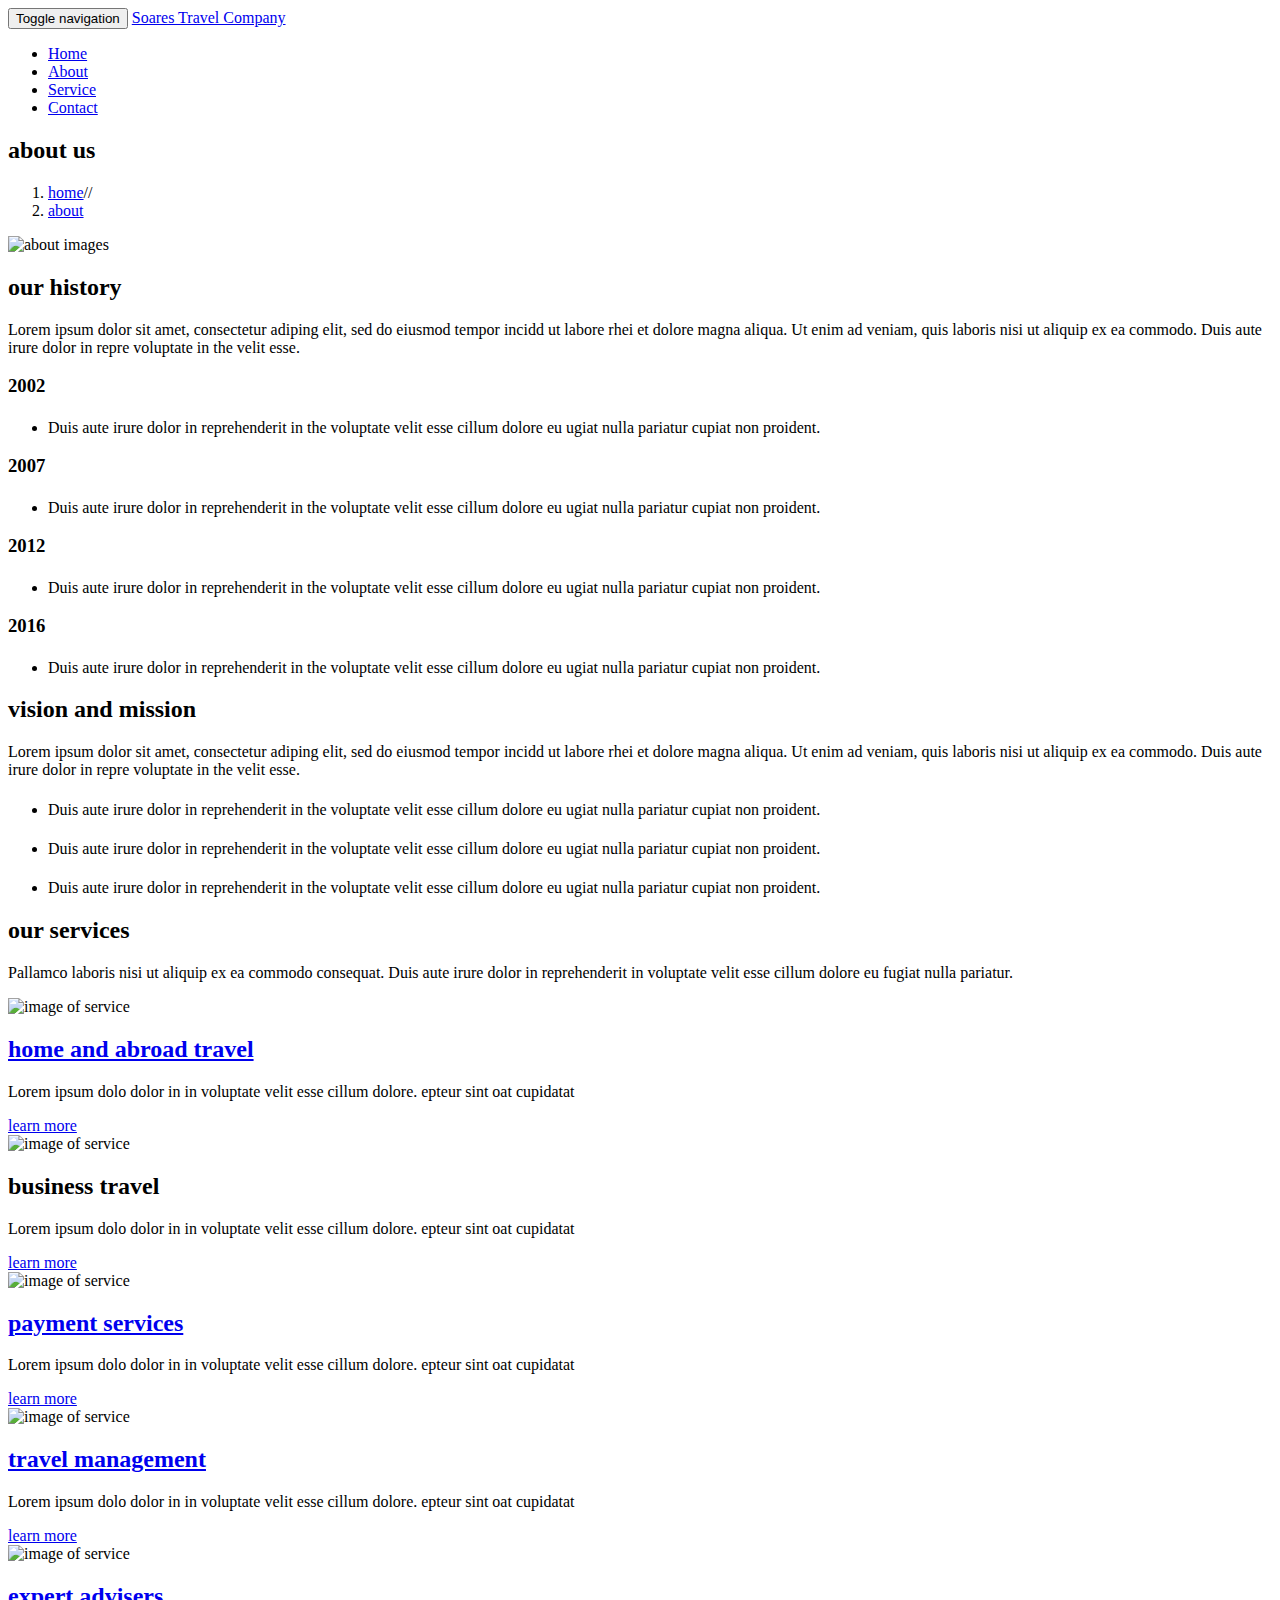
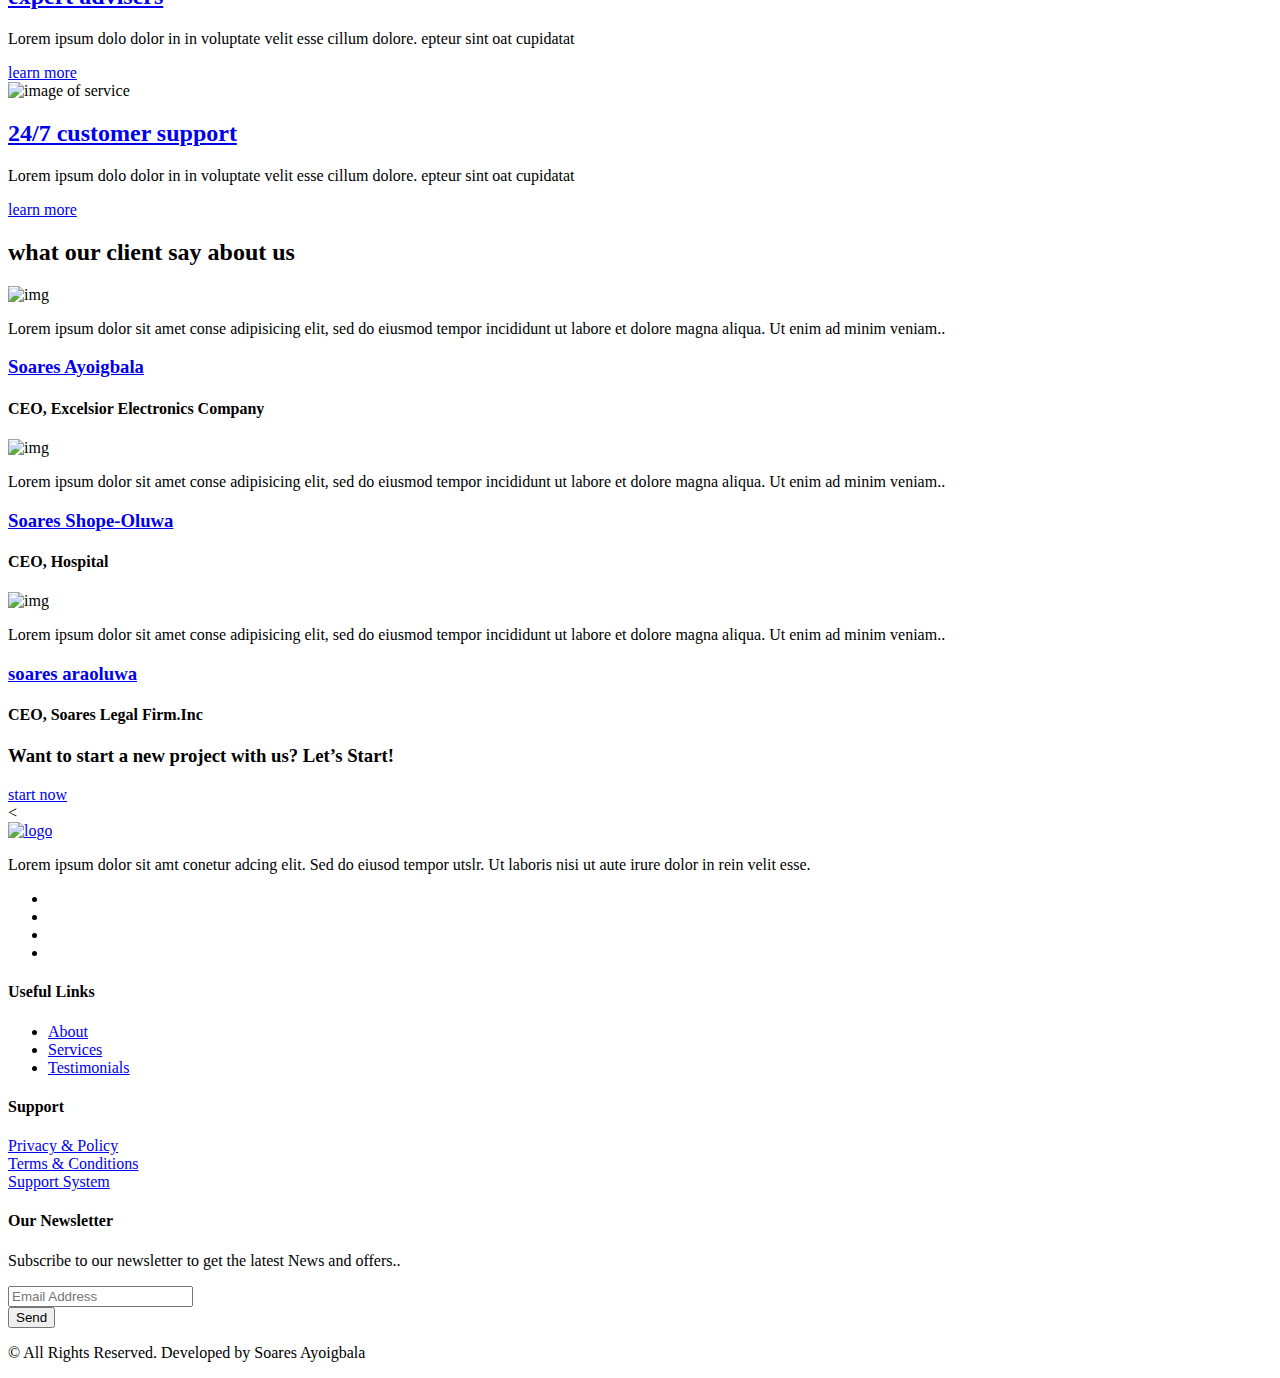
==== about.html @ aa906324 "Add files via upload" ====
<!doctype html>
<html class="no-js" lang="en">

    <head>
        <!-- META DATA -->
        <meta charset="utf-8">
        <meta http-equiv="X-UA-Compatible" content="IE=edge">
        <meta name="viewport" content="width=device-width, initial-scale=1">
        <!-- The above 3 meta tags *must* come first in the head; any other head content must come *after* these tags -->
		
		

        <!--font-family-->
		<link href="https://fonts.googleapis.com/css?family=Playfair+Display:400,400i,700,700i,900,900i" rel="stylesheet">
		
		<link href="https://fonts.googleapis.com/css?family=Poppins:100,200,300,400,500,600,700,800,900" rel="stylesheet">
		
		<link href="https://fonts.googleapis.com/css?family=Lato:100,300,400,700,900" rel="stylesheet">
		
        <!-- TITLE OF SITE -->
        <title>Soares Travel Company(about)</title>

        <!-- for title img -->
		<link rel="shortcut icon" type="image/icon" href="assets/images/logo/favicon.png"/>
       
        <!--font-awesome.min.css-->
        <link rel="stylesheet" href="assets/css/font-awesome.min.css">
		
		<!--linear icon css-->
		<link rel="stylesheet" href="https://cdn.linearicons.com/free/1.0.0/icon-font.min.css">
		
		<!--animate.css-->
        <link rel="stylesheet" href="assets/css/animate.css">
		
		<!--hover.css-->
        <link rel="stylesheet" href="assets/css/hover-min.css">
		
		<!--vedio player css-->
        <link rel="stylesheet" href="assets/css/magnific-popup.css">

		<!--owl.carousel.css-->
        <link rel="stylesheet" href="assets/css/owl.carousel.min.css">
		<link href="assets/css/owl.theme.default.min.css" rel="stylesheet"/>

        <!--bootstrap.min.css-->
        <link rel="stylesheet" href="assets/css/bootstrap.min.css">
		
		<!-- bootsnav -->
		<link href="assets/css/bootsnav.css" rel="stylesheet"/>	
        
        <!--style.css-->
        <link rel="stylesheet" href="assets/css/style.css">
        
        <!--responsive.css-->
        <link rel="stylesheet" href="assets/css/responsive.css">
        
        
			
    </head>
	
	<body>
	
		
		
		
		<!--menu start-->
		<section id="menu">
			<div class="container">
				<div class="menubar">
					<nav class="navbar navbar-default">
					
						<!-- Brand and toggle get grouped for better mobile display -->
						<div class="navbar-header">
							<button type="button" class="navbar-toggle collapsed" data-toggle="collapse" data-target="#bs-example-navbar-collapse-1" aria-expanded="false">
								<span class="sr-only">Toggle navigation</span>
								<span class="icon-bar"></span>
								<span class="icon-bar"></span>
								<span class="icon-bar"></span>
							</button>
							<a class="navbar-brand" href="index.html">
								Soares Travel Company
							</a>
						</div><!--/.navbar-header -->

						<!-- Collect the nav links, forms, and other content for toggling -->
						<div class="collapse navbar-collapse" id="bs-example-navbar-collapse-1">
							<ul class="nav navbar-nav navbar-right">
								<li ><a href="index.html">Home</a></li>
								<li class="active"><a href="about.html">About</a></li>
								<li><a href="service.html">Service</a></li>
								<li><a href="contact.html">Contact</a></li>
							</ul><!-- / ul -->
						</div><!-- /.navbar-collapse -->
					</nav><!--/nav -->
				</div><!--/.menubar -->
			</div><!-- /.container -->

		</section><!--/#menu-->
		<!--menu end-->
		
		
		
		
		
		
		
		
		
		<!--about-part start-->
		<section class="about-part">
			<div class="container">
				<div class="about-part-details text-center"> 
					<h2>about us</h2>
					<div class="about-part-content">
						<div class="breadcrumbs">
							<div class="container">
								<ol class="breadcrumb">
								  <li><a href="index.html">home</a><span>//</span></li>
								  <li><a href="about.html">about</a></li>
								</ol><!--/.breadcrumb-->
							</div><!--/.container-->
						</div><!--/.breadcrumbs-->
					</div><!--/.about-part-content-->
				</div><!--/.about-part-details-->	
			</div><!--/.container-->

		</section><!--/.about-part-->
		<!--about-part end-->

		<!--about-history start-->
		<div class="about-history">
			<div class="container">
				<div class="about-history-content">

					<div class="row">

						<div class="col-md-5 col-sm-12">
							<div class="single-about-history">
								<div class="about-history-img">
										<img src="assets/images/about/board-meeting.png" alt="about images">
								</div><!--/.about-history-img-->
							</div><!--/.single-about-history-->
						</div><!--/.col-->

						<div class="col-md-offset-1 col-md-6 col-sm-12">
							<div class="single-about-history">
								<div class="about-history-txt">
									<h2>our history</h2>
									<p>
										Lorem ipsum dolor sit amet, consectetur adiping elit, sed do eiusmod tempor incidd ut labore rhei  et dolore magna aliqua. Ut enim ad  veniam, quis laboris nisi ut aliquip ex ea commodo. Duis aute irure dolor in repre voluptate in the velit esse.
									</p>

									<div class="main-timeline">

										<div class="row">
											<div class="col-md-2 col-sm-2">
												<div class="experience-time">
													<h3>2002</h3>
												</div><!--/.experience-time-->
											</div><!--/.col-->
											<div class="col-md-10 col-sm-10">
												<div class="timeline">
													
													<div class="timeline-content">
														<h4 class="title"> <span><i class="fa fa-circle-o" aria-hidden="true"></i></span></h4>
														
														<ul class="description">
															<li>Duis aute irure dolor in reprehenderit in the voluptate velit esse cillum dolore eu ugiat nulla pariatur cupiat non proident.</li>

														</ul>
													</div><!--/.timeline-content-->
												</div><!--/.timeline-->
											</div><!--/.col-->
										</div><!--/.row-->

										<div class="row">
											<div class="col-md-2 col-sm-2">
												<div class="experience-time">
													<h3>2007</h3>
												</div><!--/.experience-time-->
											</div><!--/.col-->
											<div class="col-md-10 col-sm-10">
												<div class="timeline">
													
													<div class="timeline-content">
														<h4 class="title"> <span><i class="fa fa-circle-o" aria-hidden="true"></i></span></h4>
														
														<ul class="description">
															<li>Duis aute irure dolor in reprehenderit in the voluptate velit esse cillum dolore eu ugiat nulla pariatur cupiat non proident.</li>
														</ul>
													</div><!--/.timeline-content-->
												</div><!--/.timeline-->
											</div><!--/.col-->
										</div><!--/.row-->

										<div class="row">
											<div class="col-md-2 col-sm-2">
												<div class="experience-time">
													<h3>2012</h3>
												</div><!--/.experience-time-->
											</div><!--/.col-->
											<div class="col-md-10 col-sm-10">
												<div class="timeline">
													
													<div class="timeline-content">
														<h4 class="title"> <span><i class="fa fa-circle-o" aria-hidden="true"></i></span></h4>
														
														<ul class="description">
															<li>Duis aute irure dolor in reprehenderit in the voluptate velit esse cillum dolore eu ugiat nulla pariatur cupiat non proident.</li>

														</ul>
													</div><!--/.timeline-content-->
												</div><!--/.timeline-->
											</div><!--/.col-->
										</div><!--/.row-->

										<div class="row">
											<div class="col-md-2 col-sm-2">
												<div class="experience-time">
													<h3>2016</h3>
												</div><!--/.experience-time-->
											</div><!--/.col-->
											<div class="col-md-10 col-sm-10">
												<div class="timeline">
													
													<div class="timeline-content">
														<h4 class="title"> <span><i class="fa fa-circle-o" aria-hidden="true"></i></span></h4>
														
														<ul class="description">
															<li>Duis aute irure dolor in reprehenderit in the voluptate velit esse cillum dolore eu ugiat nulla pariatur cupiat non proident.</li>
														</ul>
													</div><!--/.timeline-content-->
												</div><!--/.timeline-->
											</div><!--/.col-->
										</div><!--/.row-->
									</div><!--.main-timeline-->
								</div><!--/.about-history-txt-->
							</div><!--/.single-about-history-->
						</div><!--/.col-->

					</div><!--/.row-->
					<div class="row">

						<div class="about-vission-content">

							<div class="col-md-6 col-sm-12">
								<div class="single-about-history">
									<div class="about-history-txt">
										<h2>vision and mission</h2>
										<p>
											Lorem ipsum dolor sit amet, consectetur adiping elit, sed do eiusmod tempor incidd ut labore rhei  et dolore magna aliqua. Ut enim ad  veniam, quis laboris nisi ut aliquip ex ea commodo. Duis aute irure dolor in repre voluptate in the velit esse.
										</p>

										<div class="main-timeline  xtra-timeline">

											<div class="row">
												<div class="col-sm-12">
													<div class="timeline timeline-ml-20">
														
														<div class="timeline-content">
															<h4 class="title"> <span><i class="fa fa-circle-o" aria-hidden="true"></i></span></h4>
															
															<ul class="description">
																<li>Duis aute irure dolor in reprehenderit in the voluptate velit esse cillum dolore eu ugiat nulla pariatur cupiat non proident.</li>

															</ul>
														</div><!--/.timeline-content-->
													</div><!--/.timeline-->
												</div><!--/.col-->
											</div><!--/.row-->

											<div class="row">
												<div class="col-sm-12">
													<div class="timeline timeline-ml-20">
														
														<div class="timeline-content">
															<h4 class="title"> <span><i class="fa fa-circle-o" aria-hidden="true"></i></span></h4>
															
															<ul class="description">
																<li>Duis aute irure dolor in reprehenderit in the voluptate velit esse cillum dolore eu ugiat nulla pariatur cupiat non proident.</li>

															</ul>
														</div><!--/.timeline-content-->
													</div><!--/.timeline-->
												</div><!--/.col-->
											</div><!--/.row-->

											<div class="row">
												<div class="col-sm-12">
													<div class="timeline timeline-ml-20">
														
														<div class="timeline-content">
															<h4 class="title"> <span><i class="fa fa-circle-o" aria-hidden="true"></i></span></h4>
															
															<ul class="description">
																<li>Duis aute irure dolor in reprehenderit in the voluptate velit esse cillum dolore eu ugiat nulla pariatur cupiat non proident.</li>

															</ul>
														</div><!--/.timeline-content-->
													</div><!--/.timeline-->
												</div><!--/.col-->
											</div><!--/.row-->
										</div><!--.main-timeline-->
									</div><!--/.about-history-txt-->
								</div><!--/.single-about-history-->
							</div><!--/.col-->

							<div class="col-md-offset-1 col-md-5 col-sm-12">
								<div class="single-about-history">
									<div class="about-history-img">
											
									</div><!--/.about-history-img-->
								</div><!--/.single-about-history-->
							</div><!--/.col-->
						</div><!--/.about-vission-content-->
					</div><!--/.row-->
				</div><!--/.about-history-content-->
			</div><!--/.container-->

		</div><!--/.about-history-->
		<!--about-history end-->

		
		
		
		<!--service start-->
		<section  class="service">
				<div class="container">
					<div class="service-details">
						<div class="section-header text-center">
							<h2>our services</h2>
							<p>
								Pallamco laboris nisi ut aliquip ex ea commodo consequat. Duis aute irure dolor in reprehenderit in voluptate velit esse cillum dolore eu fugiat nulla pariatur. 
							</p>
						</div><!--/.section-header-->
						<div class="service-content-one">
							<div class="row">
								<div class="col-sm-4 col-xs-12">
									<div class="service-single text-center">
										<div class="service-img">
											<img src="assets/images/service/service1.png" alt="image of service" />
										</div><!--/.service-img-->
										<div class="service-txt">
											<h2>
												<a href="#">home and abroad travel</a>
											</h2>
											<p>
												Lorem ipsum dolo dolor in  in voluptate velit esse cillum dolore. epteur sint oat cupidatat 
											</p>
											<a href="#" class="service-btn">
												learn more
											</a>
										</div><!--/.service-txt-->
									</div><!--/.service-single-->
								</div><!--/.col-->
								<div class="col-sm-4 col-xs-12">
									<div class="service-single text-center">
										<div class="service-img">
											<img src="assets/images/service/service2.png" alt="image of service" />
										</div><!--/.service-img-->
										<div class="service-txt">
											<h2>
												<a href="#"></a>business travel
											</h2>
											<p>
												Lorem ipsum dolo dolor in  in voluptate velit esse cillum dolore. epteur sint oat cupidatat 
											</p>
											<a href="#" class="service-btn">
												learn more
											</a>
										</div><!--/.service-txt-->
									</div><!--/.service-single-->
								</div><!--/.col-->
								<div class="col-sm-4 col-xs-12">
									<div class="service-single text-center">
										<div class="service-img">
											<img src="assets/images/service/service3.png" alt="image of service" />
										</div><!--/.service-img-->
										<div class="service-txt">
											<h2>
												<a href="#">payment services</a>
											</h2>
											<p>
												Lorem ipsum dolo dolor in  in voluptate velit esse cillum dolore. epteur sint oat cupidatat 
											</p>
											<a href="#" class="service-btn">
												learn more
											</a>
										</div><!--/.service-txt-->
									</div><!--/.service-single-->
								</div><!--/.col-->
							</div><!--/.row-->
						</div><!--/.service-content-one-->
						<div class="service-content-two">
							<div class="row">
								<div class="col-sm-4 col-xs-12">
									<div class="service-single text-center">
										<div class="service-img">
											<img src="assets/images/service/service4.png" alt="image of service" />
										</div><!--/.service-img-->
										<div class="service-txt">
											<h2>
												<a href="#">travel management</a>
											</h2>
											<p>
												Lorem ipsum dolo dolor in  in voluptate velit esse cillum dolore. epteur sint oat cupidatat 
											</p>
											<a href="#" class="service-btn">
												learn more
											</a>
										</div><!--/.service-txt-->
									</div><!--/.service-single-->
								</div><!--/.col-->
								<div class="col-sm-4 col-xs-12">
									<div class="service-single text-center">
										<div class="service-img">
											<img src="assets/images/service/service5.png" alt="image of service" />
										</div><!--/.service-img-->
										<div class="service-txt">
											<h2>
												<a href="#">expert advisers</a>
											</h2>
											<p>
												Lorem ipsum dolo dolor in  in voluptate velit esse cillum dolore. epteur sint oat cupidatat 
											</p>
											<a href="#" class="service-btn">
												learn more
											</a>
										</div><!--/.service-txt-->
									</div><!--/.service-single-->
								</div><!--/.col-->
								<div class="col-sm-4 col-xs-12">
									<div class="service-single text-center">
										<div class="service-img">
											<img src="assets/images/service/service6.png" alt="image of service" />
										</div><!--/.service-img-->
										<div class="service-txt">
											<h2>
												<a href="#">24/7 customer support</a>
											</h2>
											<p>
												Lorem ipsum dolo dolor in  in voluptate velit esse cillum dolore. epteur sint oat cupidatat 
											</p>
											<a href="#" class="service-btn">
												learn more
											</a>
										</div><!--/.service-txt-->
									</div><!--/.service-single-->
								</div><!--/.col-->
							</div><!--/.row-->
						</div><!--/.service-content-two-->
					</div><!--/.service-details-->
				</div><!--/.container-->

		</section><!--/.service-->
		<!--service end-->

		
		
		
		
		
		<!-- testemonial Start -->
		<section   class="testemonial">
			<div class="container">
				<div class="section-header text-center">
					<h2>
						<span>
							what our client say about us
						</span>
					</h2>
				</div><!--/.section-header-->
				<div class="owl-carousel owl-theme" id="testemonial-carousel">
							
							
					<div class="home1-testm item">
						<div class="home1-testm-single text-center">
							<div class="home1-testm-img">
								<img src="assets/images/client/testimonial-male.png" alt="img"/>
							</div><!--/.home1-testm-img-->
							<div class="home1-testm-txt">
								<span class="icon section-icon">
									<i class="fa fa-quote-left" aria-hidden="true"></i>
								</span>
								<p>
									Lorem ipsum dolor sit amet conse adipisicing elit, sed do eiusmod tempor incididunt ut labore et dolore magna aliqua. Ut enim ad minim veniam..
								</p>
								<h3>
									<a href="#">
									 Soares Ayoigbala
									</a>
								</h3>
								<h4>CEO, Excelsior Electronics Company</h4>
							</div><!--/.home1-testm-txt-->	
						</div><!--/.home1-testm-single-->
					</div><!--/.item-->
					
					
					<div class="home1-testm item">
						<div class="home1-testm-single text-center">
							<div class="home1-testm-img">
								<img src="assets/images/client/testimonial-female.png" alt="img"/>
							</div><!--/.home1-testm-img-->
							<div class="home1-testm-txt">
								<span class="icon section-icon">
									<i class="fa fa-quote-left" aria-hidden="true"></i>
								</span>
								<p>
									Lorem ipsum dolor sit amet conse adipisicing elit, sed do eiusmod tempor incididunt ut labore et dolore magna aliqua. Ut enim ad minim veniam..
								</p>
								<h3>
									<a href="#">
									 Soares Shope-Oluwa
									</a>
								</h3>
								<h4>CEO, Hospital</h4>
							</div><!--/.home1-testm-txt-->	
						</div><!--/.home1-testm-single-->
					</div><!--/.item-->
					
					
					<div class="home1-testm item">
						<div class="home1-testm-single text-center">
							<div class="home1-testm-img">
								<img src="assets/images/client/testimonial-male.png" alt="img"/>
							</div><!--/.home1-testm-img-->
							<div class="home1-testm-txt">
								<span class="icon section-icon">
									<i class="fa fa-quote-left" aria-hidden="true"></i>
								</span>
								<p>
									Lorem ipsum dolor sit amet conse adipisicing elit, sed do eiusmod tempor incididunt ut labore et dolore magna aliqua. Ut enim ad minim veniam..
								</p>
								<h3>
									<a href="#">
									 soares araoluwa
									</a>
								</h3>
								<h4>CEO, Soares Legal Firm.Inc</h4>
							</div><!--/.home1-testm-txt-->	
						</div><!--/.home1-testm-single-->
					</div><!--/.item-->
				</div><!--/.testemonial-carousel-->
			</div><!--/.container-->

		</section><!--/.testimonial-->	
		<!-- testemonial End -->

		<!-- new-project start -->
		<section  class="new-project">
				<div class="container">
					<div class="new-project-details">
						<div class="row">
							<div class="col-md-10 col-sm-8">
								<div class="single-new-project">
									<h3>
										Want to start a new project with us? Let’s Start!
									</h3>
								</div><!-- /.single-new-project-->	
							</div><!-- /.col-->	
							<div class="col-md-2 col-sm-4">
								<div class="single-new-project">
									<a href="#" class="slide-btn">
										start now
									</a>
								</div><!-- /.single-new-project-->	
							</div><!-- /.col-->	
						</div><!-- /.row-->	
					</div><!-- /.new-project-details-->	
				</div><!-- /.container-->	

		</section><!-- /.new-project-->	
		<!-- new-project end -->
		
		<<section class="hm-footer">
			<div class="container">
				<div class="hm-footer-details">
					<div class="row">
						<div class="col-md-4 col-sm-6 col-xs-12">
							<div class="hm-footer-widget">
								<div class="hm-foot-title ">
									<div class="logo">
										<a href="index.html"><img src="images/logo.png" alt="logo" width="200"></a>
									</div>
								</div>
								<div class="hm-foot-para">
									<p>
										Lorem ipsum dolor sit amt conetur adcing elit. Sed do eiusod tempor utslr. Ut laboris nisi ut aute irure dolor in rein velit esse.
									</p>
								</div>
								
								<div class="hm-foot-icon">
									<ul>
										<li><a href="#"><i class="fa fa-facebook" aria-hidden="true"></i></a></li>
										<li><a href="#"><i class="fa fa-google-plus" aria-hidden="true"></i></a></li>
										<li><a href="#"><i class="fa fa-linkedin" aria-hidden="true"></i></a></li>
										<li><a href="#"><i class="fa fa-twitter" aria-hidden="true"></i></a></li>
									</ul>
								</div>
							</div>
						</div>
						<div class=" col-md-2 col-sm-6 col-xs-12">
							<div class="hm-footer-widget">
								<div class="hm-foot-title">
									<h4>Useful Links</h4>
								</div><!--/.hm-foot-title-->
								<div class="footer-menu ">	  
									<ul class="">
										<li><a href="about.html">About</a></li>
										<li><a href="service.html">Services</a></li>
										<li><a href="#">Testimonials</a></li>
									</ul>
								</div><!-- /.footer-menu-->
							</div><!--/.hm-footer-widget-->
						</div><!--/.col-->
						<div class=" col-md-3 col-sm-6 col-xs-12">
							<div class="hm-footer-widget">
								<div class="hm-foot-title">
									<h4>Support</h4>
								</div>
								<div class="hm-para-news">
									<a href="privacy.html">Privacy & Policy</a>
								</div>
								
								<div class="hm-para-news">
									<a href="terms.html">Terms & Conditions</a>
								</div>

								<div class="hm-para-news">
									<a href="support.html">Support System</a>
								</div>
								
							</div><!--/.hm-footer-widget-->
						</div><!--/.col-->
						<div class=" col-md-3 col-sm-6  col-xs-12">
							<div class="hm-footer-widget">
								<div class="hm-foot-title">
									<h4> Our Newsletter</h4>
								</div><!--/.hm-foot-title-->
								<div class="hm-foot-para">
									<p class="para-news">
										Subscribe to our newsletter to get the latest News and offers..
									</p>
								</div><!--/.hm-foot-para-->
								<div class="hm-foot-email">
									<div class="foot-email-box">
										<input type="text" class="form-control" placeholder="Email Address">
									</div><!--/.foot-email-box-->
									<div class="foot-email-subscribe">
										<button type="button">Send</button>
									</div><!--/.foot-email-icon-->
								</div><!--/.hm-foot-email-->
							</div><!--/.hm-footer-widget-->
						</div><!--/.col-->
					</div><!--/.row-->
				</div><!--/.hm-footer-details-->
			</div><!--/.container-->

		</section><!--/.hm-footer-details-->
		<!--hm-footer end-->
		
		<!-- footer-copyright start -->
		<footer class="footer-copyright">
			<div class="container">
				<div class="row">
					<div class="col-sm-7">
						<div class="foot-copyright pull-left">
							<p>
								&copy; All Rights Reserved. Developed by <span>Soares Ayoigbala</span>
							</p>
						</div>
					</div>
				</div>




				<div id="scroll-Top">
					<i class="fa fa-angle-double-up return-to-top" id="scroll-top" data-toggle="tooltip" data-placement="top" title="" data-original-title="Back to Top" aria-hidden="true"></i>
				</div>
			</div>

		</footer>




		<!-- jaquery link -->

		<script src="assets/js/jquery.js"></script>
        <!-- Include all compiled plugins (below), or include individual files as needed -->
        
        <!--modernizr.min.js-->
        <script type="text/javascript" src="https://cdnjs.cloudflare.com/ajax/libs/modernizr/2.8.3/modernizr.min.js"></script>
		
		
		<!--bootstrap.min.js-->
        <script type="text/javascript" src="assets/js/bootstrap.min.js"></script>
		
		<!-- bootsnav js -->
		<script src="assets/js/bootsnav.js"></script>
		
		<!-- for manu -->
		<script src="assets/js/jquery.hc-sticky.min.js" type="text/javascript"></script>

		
		<!-- vedio player js -->
		<script src="assets/js/jquery.magnific-popup.min.js"></script>


		<script type="text/javascript" src="https://cdnjs.cloudflare.com/ajax/libs/jquery-easing/1.4.1/jquery.easing.min.js"></script>


		<!--owl.carousel.js-->
        <script type="text/javascript" src="assets/js/owl.carousel.min.js"></script>
		
		<!-- counter js -->
		<script src="assets/js/jquery.counterup.min.js"></script>
		<script src="assets/js/waypoints.min.js"></script>
        
        <!--Custom JS-->
        <script type="text/javascript" src="assets/js/jak-menusearch.js"></script>
        <script type="text/javascript" src="assets/js/custom.js"></script>
		

    </body>
	
</html>
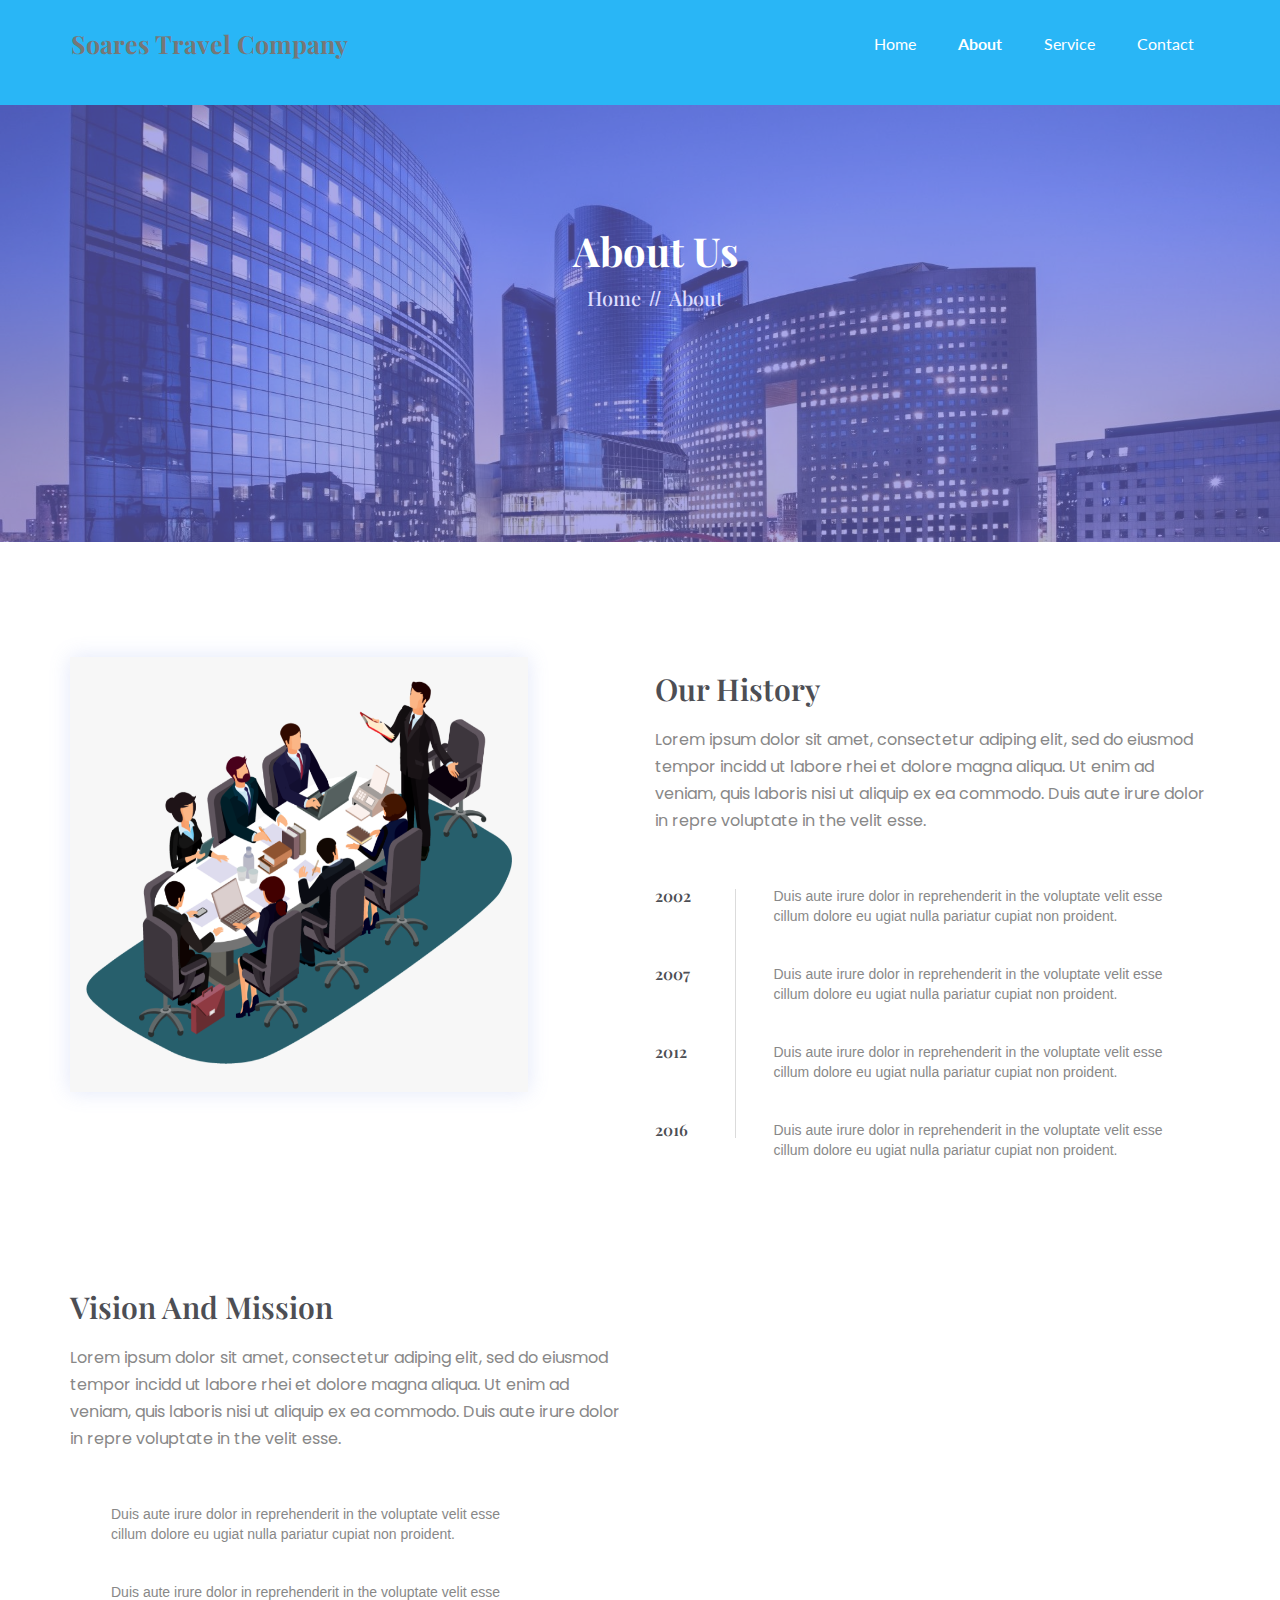
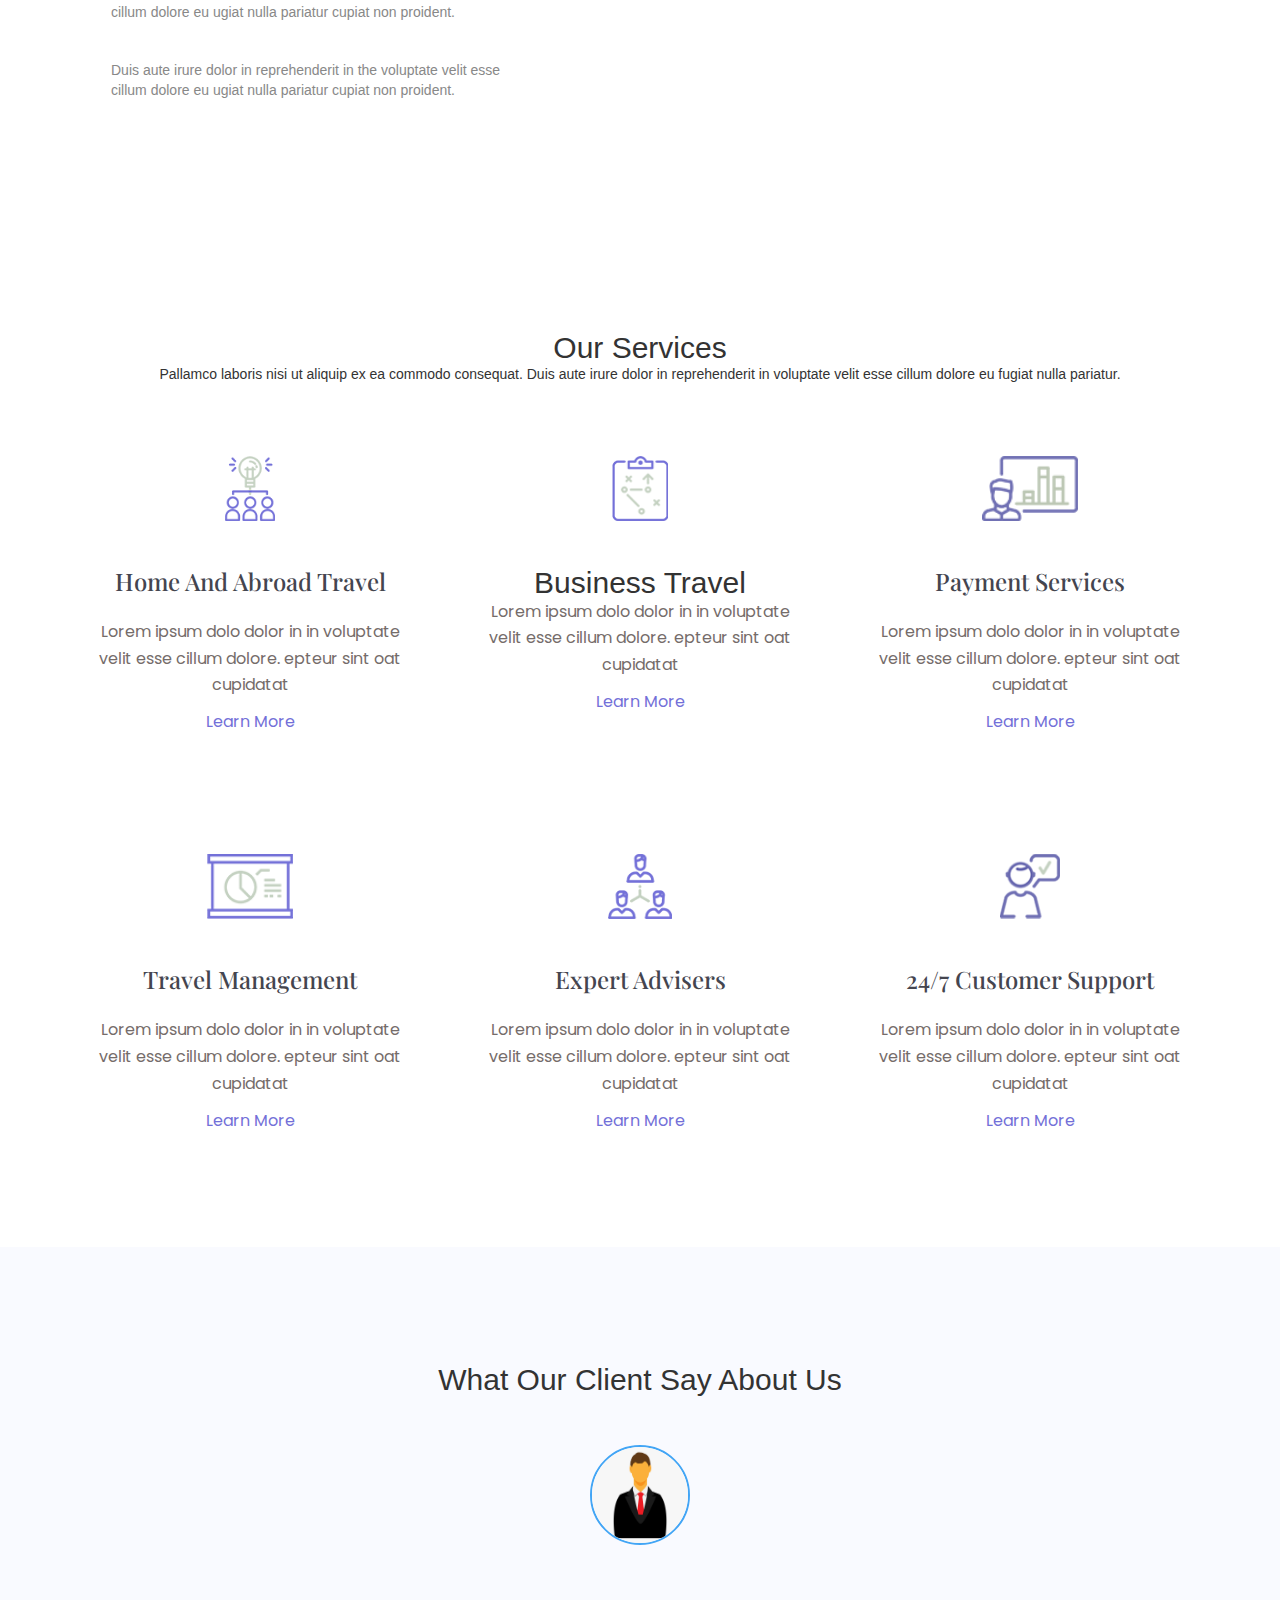
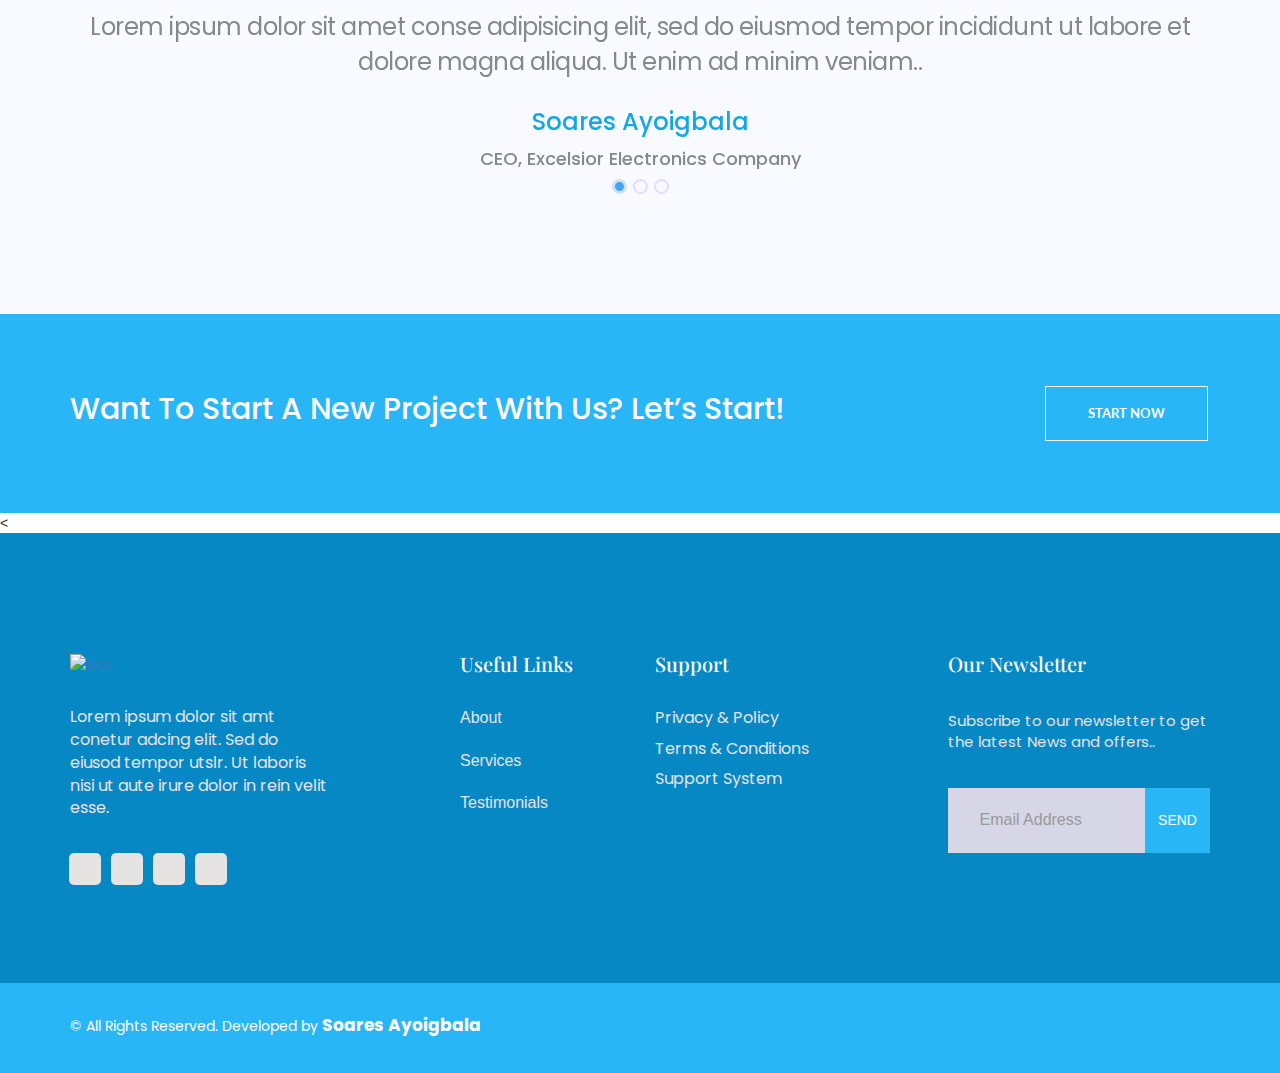
==== commit 4b5304b0: "Update about.html" ====
--- a/about.html
+++ b/about.html
@@ -30,29 +30,30 @@
 		<link rel="stylesheet" href="https://cdn.linearicons.com/free/1.0.0/icon-font.min.css">
 		
 		<!--animate.css-->
-        <link rel="stylesheet" href="assets/css/animate.css">
+        <link rel="stylesheet" href="asset/CSS/animate.css">
 		
 		<!--hover.css-->
-        <link rel="stylesheet" href="assets/css/hover-min.css">
+        <link rel="stylesheet" href="assets/CSS/hover-min.css">
 		
 		<!--vedio player css-->
-        <link rel="stylesheet" href="assets/css/magnific-popup.css">
+        <link rel="stylesheet" href="assets/CSS/magnific-popup.css">
 
 		<!--owl.carousel.css-->
-        <link rel="stylesheet" href="assets/css/owl.carousel.min.css">
-		<link href="assets/css/owl.theme.default.min.css" rel="stylesheet"/>
+        <link rel="stylesheet" href="assets/CSS/owl.carousel.min.css">
+		<link href="assets/CSS/owl.theme.default.min.css" rel="stylesheet"/>
+
 
         <!--bootstrap.min.css-->
-        <link rel="stylesheet" href="assets/css/bootstrap.min.css">
+        <link rel="stylesheet" href="assets/CSS/bootstrap.min.css">
 		
 		<!-- bootsnav -->
-		<link href="assets/css/bootsnav.css" rel="stylesheet"/>	
+		<link href="assets/CSS/bootsnav.css" rel="stylesheet"/>	
         
         <!--style.css-->
-        <link rel="stylesheet" href="assets/css/style.css">
+        <link rel="stylesheet" href="assets/CSS/style.css">
         
         <!--responsive.css-->
-        <link rel="stylesheet" href="assets/css/responsive.css">
+        <link rel="stylesheet" href="assets/CSS/responsive.css">
         
         
 			
@@ -685,9 +686,9 @@
 
 
 
-		<!-- jaquery link -->
-
-		<script src="assets/js/jquery.js"></script>
+		<!-- jquery link -->
+
+		<script src="assets/JS/jquery.js"></script>
         <!-- Include all compiled plugins (below), or include individual files as needed -->
         
         <!--modernizr.min.js-->
@@ -695,34 +696,31 @@
 		
 		
 		<!--bootstrap.min.js-->
-        <script type="text/javascript" src="assets/js/bootstrap.min.js"></script>
+        <script type="text/javascript" src="assets/JS/bootstrap.min.js"></script>
 		
 		<!-- bootsnav js -->
-		<script src="assets/js/bootsnav.js"></script>
+		<script src="assets/JS/bootsnav.js"></script>
 		
 		<!-- for manu -->
-		<script src="assets/js/jquery.hc-sticky.min.js" type="text/javascript"></script>
+		<script src="assets/JS/jquery.hc-sticky.min.js" type="text/javascript"></script>
 
 		
 		<!-- vedio player js -->
-		<script src="assets/js/jquery.magnific-popup.min.js"></script>
+		<script src="assets/JS/jquery.magnific-popup.min.js"></script>
 
 
 		<script type="text/javascript" src="https://cdnjs.cloudflare.com/ajax/libs/jquery-easing/1.4.1/jquery.easing.min.js"></script>
 
 
 		<!--owl.carousel.js-->
-        <script type="text/javascript" src="assets/js/owl.carousel.min.js"></script>
+        <script type="text/javascript" src="assets/JS/owl.carousel.min.js"></script>
 		
 		<!-- counter js -->
-		<script src="assets/js/jquery.counterup.min.js"></script>
-		<script src="assets/js/waypoints.min.js"></script>
+		<script src="assets/JS/jquery.counterup.min.js"></script>
+		<script src="assets/JS/waypoints.min.js"></script>
         
-        <!--Custom JS-->
-        <script type="text/javascript" src="assets/js/jak-menusearch.js"></script>
-        <script type="text/javascript" src="assets/js/custom.js"></script>
-		
-
+     <!--Custom JS-->
+        <script type="text/javascript" src="assets/JS/custom.js"></script
     </body>
-	
+
 </html>
--- a/assets/CSS/bootsnav.css
+++ b/assets/CSS/bootsnav.css
@@ -0,0 +1,1474 @@
+/* ==============================================================
+
+Template name : Bootsnav - Multi Purpose Header
+Categorie : Bootstrap Menu in CSS
+Author : adamnurdin01
+Version : v.1.2
+Created : 2016-06-02
+Last update : 2016-10-19
+
+============================================================== */
+
+/* MEGAMENU STYLE
+=================================*/
+nav.bootsnav .dropdown.megamenu-fw {
+    position: static;
+}
+
+nav.bootsnav .container {
+    position: relative;
+}
+
+nav.bootsnav .megamenu-fw .dropdown-menu {
+    left: auto;
+}
+
+nav.bootsnav .megamenu-content {
+    padding: 15px;
+    width: 100% !important;
+}
+
+nav.bootsnav .megamenu-content .title{
+    margin-top: 0;
+}
+
+nav.bootsnav .dropdown.megamenu-fw .dropdown-menu {
+    left: 0;
+    right: 0;
+}
+
+/* Navbar
+=================================*/
+nav.navbar.bootsnav{
+    margin-bottom: 0;
+    -moz-border-radius: 0px;
+    -webkit-border-radius: 0px;
+    -o-border-radius: 0px;
+    border-radius: 0px;
+    background-color: #fff;
+    border: none;
+    border-bottom: solid 1px #e0e0e0;
+    z-index: 9;
+}
+
+nav.navbar.bootsnav ul.nav > li > a{
+    color: #6f6f6f;
+    background-color: transparent;
+    outline: none;
+    margin-bottom: -2px;
+}
+
+nav.navbar.bootsnav ul.nav li.megamenu-fw > a:hover,
+nav.navbar.bootsnav ul.nav li.megamenu-fw > a:focus,
+nav.navbar.bootsnav ul.nav li.active > a:hover,
+nav.navbar.bootsnav ul.nav li.active > a:focus,
+nav.navbar.bootsnav ul.nav li.active > a{
+    background-color: transparent;
+}
+
+nav.navbar.bootsnav .navbar-toggle{
+    background-color: #fff;
+    border: none;
+    padding: 0;
+    font-size: 18px;
+    position: relative;
+    top: 5px;
+}
+
+nav.navbar.bootsnav ul.nav .dropdown-menu .dropdown-menu{
+    top: 0;
+    left: 100%;
+}
+
+nav.navbar.bootsnav ul.nav ul.dropdown-menu > li > a{
+    white-space:normal;
+}
+
+
+ul.menu-col{
+    padding: 0;
+    margin: 0;
+    list-style: none;
+}
+
+ul.menu-col li a{
+    color: #6f6f6f;
+}
+
+ul.menu-col li a:hover,
+ul.menu-col li a:focus{
+    text-decoration: none;
+}
+
+/* Navbar Full
+=================================*/
+nav.bootsnav.navbar-full{
+    padding-bottom: 10px;
+    padding-top: 10px;
+}
+
+nav.bootsnav.navbar-full .navbar-header{
+    display: block;
+    width: 100%;
+}
+
+nav.bootsnav.navbar-full .navbar-toggle{
+    display: inline-block;
+    margin-right: 0;
+    position: relative;
+    top: 0;
+    font-size: 30px;
+    -webkit-transition: all 1s ease-in-out;
+	-moz-transition: all 1s ease-in-out;
+	-o-transition: all 1s ease-in-out;
+	-ms-transition: all 1s ease-in-out;
+	transition: all 1s ease-in-out;
+}
+
+nav.bootsnav.navbar-full .navbar-collapse{
+    position: fixed;
+    width: 100%;
+    height: 100% !important;
+    top: 0;
+    left: 0;
+    padding: 0;
+    display: none !important;
+    z-index: 9;
+}
+
+nav.bootsnav.navbar-full .navbar-collapse.in{
+    display: block !important;
+}
+
+nav.bootsnav.navbar-full .navbar-collapse .nav-full{
+    overflow: auto;
+}
+
+nav.bootsnav.navbar-full .navbar-collapse .wrap-full-menu{
+    display: table-cell;
+    vertical-align: middle;
+    background-color: #fff;
+    overflow: auto;
+}
+
+nav.bootsnav.navbar-full .navbar-collapse .nav-full::-webkit-scrollbar {
+    width: 0;
+}
+
+nav.bootsnav.navbar-full .navbar-collapse .nav-full::-moz-scrollbar {
+    width: 0;
+}
+
+nav.bootsnav.navbar-full .navbar-collapse .nav-full::-ms-scrollbar {
+    width: 0;
+}
+
+nav.bootsnav.navbar-full .navbar-collapse .nav-full::-o-scrollbar {
+    width: 0;
+}
+
+
+nav.bootsnav.navbar-full .navbar-collapse ul.nav{
+    display: block;
+    width: 100%;
+    overflow: auto;
+}
+
+nav.bootsnav.navbar-full .navbar-collapse ul.nav a:hover,
+nav.bootsnav.navbar-full .navbar-collapse ul.nav a:focus,
+nav.bootsnav.navbar-full .navbar-collapse ul.nav a{
+    background-color: transparent;
+}
+
+nav.bootsnav.navbar-full .navbar-collapse ul.nav > li{
+    float: none;
+    display: block;
+    text-align: center;
+}
+
+nav.bootsnav.navbar-full .navbar-collapse ul.nav > li > a{
+    display: table;
+    margin: auto;
+    text-transform: uppercase;
+    font-weight: bold;
+    letter-spacing: 2px;
+    font-size: 24px;
+    padding: 10px 15px;
+}
+
+li.close-full-menu > a{
+    padding-top: 0px;
+    padding-bottom: 0px;
+}
+
+li.close-full-menu{
+    padding-top: 30px;
+    padding-bottom: 30px;
+}
+
+/* Atribute Navigation
+=================================*/
+.attr-nav{
+    float: right;
+    display: inline-block;
+    margin-left: 13px;
+    margin-right: -15px;
+}
+
+.attr-nav > ul{
+    padding: 0;
+    margin: 0 0 -7px 0;
+    list-style: none;
+    display: inline-block;
+}
+
+.attr-nav > ul > li{
+    float: left;
+    display: block;
+}
+
+.attr-nav > ul > li > a{
+    color: #6f6f6f;
+    display: block;
+    padding: 28px 15px;
+    position: relative;
+}
+
+.attr-nav > ul > li > a span.badge{
+    position: absolute;
+    top: 50%;
+    margin-top: -15px;
+    right: 5px;
+    font-size: 10px;
+    padding: 0;
+    width: 15px;
+    height: 15px;
+    padding-top: 2px;
+}
+
+.attr-nav > ul > li.dropdown ul.dropdown-menu{
+    -moz-border-radius: 0px;
+    -webkit-border-radius: 0px;
+    -o-border-radius: 0px;
+    border-radius: 0px;
+    -moz-box-shadow: 0px 0px 0px;
+    -webkit-box-shadow: 0px 0px 0px;
+    -o-box-shadow: 0px 0px 0px;
+    box-shadow: 0px 0px 0px;
+    border: solid 1px #e0e0e0;
+}
+
+ul.cart-list{
+    padding: 0 !important;
+    width: 250px !important;
+}
+
+ul.cart-list > li{
+    position: relative;
+    border-bottom: solid 1px #efefef;
+    padding: 15px 15px 23px 15px !important;
+}
+
+ul.cart-list > li > a.photo{
+    padding: 0 !important;
+    margin-right: 15px;
+    float: left;
+    display: block;
+    width: 50px;
+    height: 50px;
+    left: 15px;
+    top: 15px;
+}
+
+ul.cart-list > li img{
+    width: 50px;
+    height: 50px;
+    border: solid 1px #efefef;
+}
+
+ul.cart-list > li > h6{
+    margin: 0;
+}
+
+ul.cart-list > li > h6 > a.photo{
+    padding: 0 !important;
+    display: block;
+}
+
+ul.cart-list > li > p{
+    margin-bottom: 0;
+}
+
+ul.cart-list > li.total{
+    background-color: #f5f5f5;
+    padding-bottom: 15px !important;
+}
+
+ul.cart-list > li.total > .btn{
+    display: inline-block;
+    border-bottom: solid 1px #efefef;
+}
+
+ul.cart-list > li .price{
+    font-weight: bold;
+}
+
+ul.cart-list > li.total > span{
+    padding-top: 8px;
+}
+
+/* Top Search
+=================================*/
+.top-search{
+    background-color: #333;
+    padding: 10px 0;
+    display: none;
+}
+
+.top-search input.form-control{
+    background-color: transparent;
+    border: none;
+    -moz-box-shadow: 0px 0px 0px;
+    -webkit-box-shadow: 0px 0px 0px;
+    -o-box-shadow: 0px 0px 0px;
+    box-shadow: 0px 0px 0px;
+    color: #fff;
+    height: 40px;
+    padding: 0 15px;
+}
+
+.top-search .input-group-addon{
+    background-color: transparent;
+    border: none;
+    color: #fff;
+    padding-left: 0;
+    padding-right: 0;
+}
+
+.top-search .input-group-addon.close-search{
+    cursor: pointer;
+}
+
+/* Side Menu
+=================================*/
+body{
+    -webkit-transition: all 0.3s ease-in-out;
+	-moz-transition: all 0.3s ease-in-out;
+	-o-transition: all 0.3s ease-in-out;
+	-ms-transition: all 0.3s ease-in-out;
+	transition: all 0.3s ease-in-out;
+}
+
+body.on-side{
+    margin-left: -280px;
+}
+
+.side{
+    position: fixed;
+    overflow-y: auto;
+    top: 0;
+    right: -280px;
+    width: 280px;
+    padding: 25px 30px;
+    height: 100%;
+    display: block;
+    background-color: #333;
+    -webkit-transition: all 0.3s ease-in-out;
+	-moz-transition: all 0.3s ease-in-out;
+	-o-transition: all 0.3s ease-in-out;
+	-ms-transition: all 0.3s ease-in-out;
+	transition: all 0.3s ease-in-out;
+    z-index: 9;
+}
+
+.side.on{
+    right: 0;
+}
+
+.side .close-side{
+    float: right;
+    color: #fff;
+    position: relative;
+    z-index: 2;
+    font-size: 16px;
+}
+
+.side .widget{
+    position: relative;
+    z-index: 1;
+    margin-bottom: 25px;
+}
+
+.side .widget .title{
+    color: #fff;
+    margin-bottom: 15px;
+}
+
+.side .widget ul.link{
+    padding: 0;
+    margin: 0;
+    list-style: none;
+}
+
+.side .widget ul.link li a{
+    color: #9f9f9f;
+    letter-spacing: 1px;
+}
+
+.side .widget ul.link li a:focus,
+.side .widget ul.link li a:hover{
+    color: #fff;
+    text-decoration: none;
+}
+
+/* Share
+=================================*/
+nav.navbar.bootsnav .share{
+    padding: 0 30px;
+    margin-bottom: 30px;
+}
+
+nav.navbar.bootsnav .share ul{
+    display: inline-block;
+    padding: 0;
+    margin: 0 0 -7px 0;
+    list-style: none;
+}
+
+nav.navbar.bootsnav .share ul > li{
+    float: left;
+    display: block;
+    margin-right: 5px;
+}
+
+nav.navbar.bootsnav .share ul > li > a{
+    display: table-cell;
+    vertical-align: middle;
+    text-align: center;
+    width: 35px;
+    height: 35px;
+    -moz-border-radius: 50%;
+    -webkit-border-radius: 50%;
+    -o-border-radius: 50%;
+    border-radius: 50%;
+    background-color: #cfcfcf;
+    color: #fff;
+}
+
+/* Transparent
+=================================*/
+nav.navbar.bootsnav.navbar-fixed{
+    position: fixed;
+    display: block;
+    width: 100%;
+}
+
+nav.navbar.bootsnav.no-background{
+    -webkit-transition: all 1s ease-in-out;
+	-moz-transition: all 1s ease-in-out;
+	-o-transition: all 1s ease-in-out;
+	-ms-transition: all 1s ease-in-out;
+	transition: all 1s ease-in-out;
+}
+
+/* Navbar Sticky
+=================================*/
+.wrap-sticky{
+    position: relative;
+    -webkit-transition: all 0.3s ease-in-out;
+	-moz-transition: all 0.3s ease-in-out;
+	-o-transition: all 0.3s ease-in-out;
+	-ms-transition: all 0.3s ease-in-out;
+	transition: all 0.3s ease-in-out;
+}
+
+.wrap-sticky nav.navbar.bootsnav{
+    position: absolute;
+    width: 100%;
+    left: 0;
+    top: 0;
+}
+
+.wrap-sticky nav.navbar.bootsnav.sticked{
+    position: fixed;
+    -webkit-transition: all 0.2s ease-in-out;
+	-moz-transition: all 0.2s ease-in-out;
+	-o-transition: all 0.2s ease-in-out;
+	-ms-transition: all 0.2s ease-in-out;
+	transition: all 0.2s ease-in-out;
+}
+
+body.on-side .wrap-sticky nav.navbar.bootsnav.sticked{
+    left: -280px;
+}
+
+/* Navbar Responsive
+=================================*/
+@media (min-width: 1024px) and (max-width:1400px) {
+    body.wrap-nav-sidebar .wrapper .container{
+        width: 100%;
+        padding-left: 30px;
+        padding-right: 30px;
+    }
+}
+
+@media (min-width: 1024px) {
+    /* General Navbar
+    =================================*/
+    nav.navbar.bootsnav ul.nav .dropdown-menu .dropdown-menu{
+        margin-top: -2px;
+    }
+
+    nav.navbar.bootsnav ul.nav.navbar-right .dropdown-menu .dropdown-menu{
+        left: -200px;
+    }
+    
+    nav.navbar.bootsnav ul.nav > li > a{
+        padding: 30px 15px;
+        font-weight: 600;
+    }
+    
+    nav.navbar.bootsnav ul.nav > li.dropdown > a.dropdown-toggle:after{
+        font-family: 'FontAwesome';
+        content: "\f0d7";
+        margin-left: 5px;
+        margin-top: 2px;
+    }
+    
+    nav.navbar.bootsnav li.dropdown ul.dropdown-menu{
+        -moz-box-shadow: 0px 0px 0px;
+        -webkit-box-shadow: 0px 0px 0px;
+        -o-box-shadow: 0px 0px 0px;
+        box-shadow: 0px 0px 0px;
+        -moz-border-radius: 0px;
+        -webkit-border-radius: 0px;
+        -o-border-radius: 0px;
+        border-radius: 0px;
+        padding: 0;
+        width: 200px;
+        background: #fff;
+        border: solid 1px #e0e0e0;
+        border-top: solid 5px;
+    }
+    
+    nav.navbar.bootsnav li.dropdown ul.dropdown-menu > li a:hover,
+    nav.navbar.bootsnav li.dropdown ul.dropdown-menu > li a:hover{
+        background-color: transparent;
+    }
+    
+    nav.navbar.bootsnav li.dropdown ul.dropdown-menu > li > a{
+        padding: 10px 15px;
+        border-bottom: solid 1px #eee;
+        color: #6f6f6f;
+    }
+    
+    nav.navbar.bootsnav li.dropdown ul.dropdown-menu > li:last-child > a{
+        border-bottom: none;
+    }
+    
+    nav.navbar.bootsnav ul.navbar-right li.dropdown ul.dropdown-menu li a{
+        text-align: right;
+    }
+    
+    nav.navbar.bootsnav li.dropdown ul.dropdown-menu li.dropdown > a.dropdown-toggle:before{
+        font-family: 'FontAwesome';
+        float: right;
+        content: "\f105";
+        margin-top: 0;
+    }
+    
+    nav.navbar.bootsnav ul.navbar-right li.dropdown ul.dropdown-menu li.dropdown > a.dropdown-toggle:before{
+        font-family: 'FontAwesome';
+        float: left;
+        content: "\f104";
+        margin-top: 0;
+    }
+    
+    nav.navbar.bootsnav li.dropdown ul.dropdown-menu ul.dropdown-menu{
+        top: -3px;
+    }
+    
+    nav.navbar.bootsnav ul.dropdown-menu.megamenu-content{
+        padding: 0 15px !important;
+    }
+    
+    nav.navbar.bootsnav ul.dropdown-menu.megamenu-content > li{
+       padding: 25px 0 20px;
+    }
+    
+    nav.navbar.bootsnav ul.dropdown-menu.megamenu-content.tabbed{
+        padding: 0;
+    }
+    
+    nav.navbar.bootsnav ul.dropdown-menu.megamenu-content.tabbed > li{
+        padding: 0;
+    }
+    
+    nav.navbar.bootsnav ul.dropdown-menu.megamenu-content .col-menu{
+        padding: 0 30px;
+        margin: 0 -0.5px;
+        border-left: solid 1px #f0f0f0;
+        border-right: solid 1px #f0f0f0;
+    }
+    
+    nav.navbar.bootsnav ul.dropdown-menu.megamenu-content .col-menu:first-child{
+        border-left: none;
+    }
+    
+    nav.navbar.bootsnav ul.dropdown-menu.megamenu-content .col-menu:last-child{
+        border-right: none;
+    }
+    
+    nav.navbar.bootsnav ul.dropdown-menu.megamenu-content .content{
+        display: none;
+    }
+    
+    nav.navbar.bootsnav ul.dropdown-menu.megamenu-content .content ul.menu-col li a{
+        text-align: left;
+        padding: 5px 0;
+        display: block;
+        width: 100%;
+        margin-bottom: 0;
+        border-bottom: none;
+        color: #6f6f6f;
+    }
+    
+    nav.navbar.bootsnav.on ul.dropdown-menu.megamenu-content .content{
+        display: block !important;
+        height: auto !important;
+    }
+    
+    /* Navbar Transparent
+    =================================*/  
+    nav.navbar.bootsnav.no-background{
+        background-color: transparent;
+        border: none;
+    }
+    
+    nav.navbar.bootsnav.navbar-transparent .attr-nav{
+        padding-left: 15px;
+        margin-left: 30px;
+    }
+    
+    nav.navbar.bootsnav.navbar-transparent.white{
+        background-color: rgba(255,255,255,0.3);
+        border-bottom: solid 1px #bbb;
+    }
+    
+    nav.navbar.navbar-inverse.bootsnav.navbar-transparent.dark,
+    nav.navbar.bootsnav.navbar-transparent.dark{
+        background-color: rgba(0,0,0,0.3);
+        border-bottom: solid 1px #555;
+    }
+    
+    nav.navbar.bootsnav.navbar-transparent.white .attr-nav{
+        border-left: solid 1px #bbb;
+    }
+    
+    nav.navbar.navbar-inverse.bootsnav.navbar-transparent.dark .attr-nav,
+    nav.navbar.bootsnav.navbar-transparent.dark .attr-nav{
+        border-left: solid 1px #555;
+    }
+    
+    nav.navbar.bootsnav.no-background.white .attr-nav > ul > li > a,
+    nav.navbar.bootsnav.navbar-transparent.white .attr-nav > ul > li > a,
+    nav.navbar.bootsnav.navbar-transparent.white ul.nav > li > a,
+    nav.navbar.bootsnav.no-background.white ul.nav > li > a{
+        color: #fff;
+    }
+    
+    nav.navbar.bootsnav.navbar-transparent.dark .attr-nav > ul > li > a,
+    nav.navbar.bootsnav.navbar-transparent.dark ul.nav > li > a{
+        color: #eee;
+    }
+    
+    nav.navbar.bootsnav.navbar-fixed.navbar-transparent .logo-scrolled,
+    nav.navbar.bootsnav.navbar-fixed.no-background .logo-scrolled{
+        display: none;
+    }
+
+    nav.navbar.bootsnav.navbar-fixed.navbar-transparent .logo-display,
+    nav.navbar.bootsnav.navbar-fixed.no-background .logo-display{
+        display: block;
+    }
+
+    nav.navbar.bootsnav.navbar-fixed .logo-display{
+        display: none;
+    }
+
+    nav.navbar.bootsnav.navbar-fixed .logo-scrolled{
+        display: block;
+    }
+    
+    /* Atribute Navigation
+    =================================*/    
+    .attr-nav > ul > li.dropdown ul.dropdown-menu{
+        margin-top: 0;
+        margin-left: 55px;
+        width: 250px;
+        left: -250px;
+    }
+    
+    /* Menu Center
+    =================================*/
+    nav.navbar.bootsnav.menu-center .container{
+        position: relative;
+    }
+    
+    nav.navbar.bootsnav.menu-center ul.nav.navbar-center{
+        float:none;
+        margin: 0 auto;
+        display: table;
+        table-layout: fixed;
+    }
+    
+    nav.navbar.bootsnav.menu-center .navbar-header,
+    nav.navbar.bootsnav.menu-center .attr-nav{
+        position: absolute;
+    }
+    
+    nav.navbar.bootsnav.menu-center .attr-nav{
+        right: 15px;
+    }
+    
+    /* Navbar Brand top
+    =================================*/
+    nav.bootsnav.navbar-brand-top .navbar-header{
+        display: block;
+        width: 100%;
+        text-align: center;
+    }
+    
+    nav.bootsnav.navbar-brand-top ul.nav > li.dropdown > ul.dropdown-menu{
+        margin-top: 2px;
+    }
+    
+    nav.bootsnav.navbar-brand-top ul.nav > li.dropdown.megamenu-fw > ul.dropdown-menu{
+        margin-top: 0;
+    }
+    
+    nav.bootsnav.navbar-brand-top .navbar-header .navbar-brand{
+        display: inline-block;
+        float: none;
+        margin: 0;
+    }
+    
+    nav.bootsnav.navbar-brand-top .navbar-collapse{
+        text-align: center;
+    }
+    
+    nav.bootsnav.navbar-brand-top ul.nav{
+        display: inline-block;
+        float: none;
+        margin: 0 0 -5px 0;
+    }
+    
+    /* Navbar Center
+    =================================*/
+    nav.bootsnav.brand-center .navbar-header{
+        display: block;
+        width: 100%;
+        position: absolute;
+        text-align: center;
+        top: 0;
+        left: 0;
+    }
+    
+    nav.bootsnav.brand-center .navbar-brand{
+        display: inline-block;
+        float: none;
+    }
+    
+    nav.bootsnav.brand-center .navbar-collapse{
+        text-align: center;
+        display: inline-block;
+        padding-left: 0;
+        padding-right: 0;
+    }
+    
+    nav.bootsnav.brand-center ul.nav > li.dropdown > ul.dropdown-menu{
+        margin-top: 2px;
+    }
+    
+    nav.bootsnav.brand-center ul.nav > li.dropdown.megamenu-fw > ul.dropdown-menu{
+        margin-top: 0;
+    }
+    
+    nav.bootsnav.brand-center .navbar-collapse .col-half{
+        width: 50%;
+        float: left;
+        display: block;
+    }
+    
+    nav.bootsnav.brand-center .navbar-collapse .col-half.left{
+        text-align: right;
+        padding-right: 100px;
+    }
+    
+    nav.bootsnav.brand-center .navbar-collapse .col-half.right{
+        text-align: left;
+        padding-left: 100px;
+    }
+    
+    nav.bootsnav.brand-center ul.nav{
+        float: none !important;
+        margin-bottom: -5px !important;
+        display: inline-block !important;
+    }
+    
+    nav.bootsnav.brand-center ul.nav.navbar-right{
+        margin: 0;
+    }
+    
+    nav.bootsnav.brand-center.center-side .navbar-collapse .col-half.left{
+        text-align: left;
+        padding-right: 100px;
+    }
+    
+    nav.bootsnav.brand-center.center-side .navbar-collapse .col-half.right{
+        text-align: right;
+        padding-left: 100px;
+    }
+    
+    /* Navbar Sidebar
+    =================================*/
+    body.wrap-nav-sidebar .wrapper{
+        padding-left: 260px; 
+        overflow-x: hidden;
+    }
+
+    nav.bootsnav.navbar-sidebar{
+        position: fixed;
+        width: 260px;
+        overflow: hidden;
+        left: 0;
+        padding: 0  0 0 0 !important;
+        background: #fff;
+        border-right: solid 1px #dfdfdf;
+    }  
+    
+    nav.bootsnav.navbar-sidebar .scroller{
+        width: 280px;
+        overflow-y:auto;
+        overflow-x: hidden;
+    }
+
+    nav.bootsnav.navbar-sidebar .container-fluid,
+    nav.bootsnav.navbar-sidebar .container{
+        padding: 0 !important;
+    }
+
+    nav.bootsnav.navbar-sidebar .navbar-header{
+        float: none;
+        display: block;
+        width: 260px;
+        padding: 10px 15px;
+        margin: 10px 0 0 0 !important;
+    }
+    
+    nav.bootsnav.navbar-sidebar .navbar-collapse{
+        padding: 0 !important;
+        width: 260px;
+    }
+
+    nav.bootsnav.navbar-sidebar ul.nav{
+        float: none;
+        display: block;
+        width: 100%;
+        padding: 0 15px !important;
+        margin: 0 0 30px 0;
+    }
+
+    nav.bootsnav.navbar-sidebar ul.nav li{
+        float: none !important;
+    }
+    
+    nav.bootsnav.navbar-sidebar ul.nav > li > a{
+        padding: 10px 15px;
+        font-weight: bold;
+    }
+    
+    nav.bootsnav.navbar-sidebar ul.nav > li.dropdown > a:after{
+        float: right;
+    }
+    
+    nav.bootsnav.navbar-sidebar ul.nav li.dropdown ul.dropdown-menu{
+        left: 100%;
+        top: 0;
+        position: relative !important;
+        left: 0 !important;
+        width: 100% !important;
+        height: auto !important;
+        background-color: transparent;
+        border: none !important;
+        padding: 0;
+        -moz-box-shadow: 0px 0px 0px;
+        -webkit-box-shadow: 0px 0px 0px;
+        -o-box-shadow: 0px 0px 0px;
+        box-shadow: 0px 0px 0px;
+    }
+    
+    nav.bootsnav.navbar-sidebar ul.nav .megamenu-content .col-menu{
+        border: none !important;
+    }
+    
+    nav.bootsnav.navbar-sidebar ul.nav > li.dropdown > ul.dropdown-menu{
+        margin-bottom: 15px;
+    }
+    
+    nav.bootsnav.navbar-sidebar ul.nav li.dropdown ul.dropdown-menu{
+        padding-left: 0;
+        float: none;
+        margin-bottom: 0;
+    }
+    
+    nav.bootsnav.navbar-sidebar ul.nav li.dropdown ul.dropdown-menu li a{
+        padding:  5px 15px;
+        color: #6f6f6f;
+        border: none;
+    }
+    
+    nav.bootsnav.navbar-sidebar ul.nav li.dropdown ul.dropdown-menu ul.dropdown-menu{
+        padding-left: 15px;
+        margin-top: 0;
+    }
+    
+    nav.bootsnav.navbar-sidebar ul.nav li.dropdown ul.dropdown-menu li.dropdown > a:before{
+        font-family: 'FontAwesome';
+        content: "\f105";
+        float: right;
+    }
+    
+    nav.bootsnav.navbar-sidebar ul.nav li.dropdown.on ul.dropdown-menu li.dropdown.on > a:before{
+        content: "\f107";
+    }
+    
+    nav.bootsnav.navbar-sidebar ul.dropdown-menu.megamenu-content > li{
+        padding: 0 !important;
+    }
+        
+    nav.bootsnav.navbar-sidebar .dropdown .megamenu-content .col-menu{
+        display: block;
+        float: none !important;
+        padding: 0;
+        margin: 0;
+        width: 100%;
+    }
+    
+    nav.bootsnav.navbar-sidebar .dropdown .megamenu-content .col-menu .title{
+        padding: 7px 0;
+        text-transform: none;
+        font-weight: 400;
+        letter-spacing: 0px;
+        margin-bottom: 0;
+        cursor: pointer;
+        color: #6f6f6f;
+    }
+    
+    nav.bootsnav.navbar-sidebar .dropdown .megamenu-content .col-menu .title:before{
+        font-family: 'FontAwesome';
+        content: "\f105";
+        float: right;
+    }
+    
+    nav.bootsnav.navbar-sidebar .dropdown .megamenu-content .col-menu.on .title:before{
+        content: "\f107";
+    }
+    
+    nav.bootsnav.navbar-sidebar .dropdown .megamenu-content .col-menu{
+        border: none;
+    }
+    
+    nav.bootsnav.navbar-sidebar .dropdown .megamenu-content .col-menu .content{
+        padding: 0 0 0 15px;
+    }
+    
+    nav.bootsnav.navbar-sidebar .dropdown .megamenu-content .col-menu ul.menu-col li a{
+        padding: 3px 0 !important;
+    }
+}
+
+@media (max-width: 992px) {
+    /* Navbar Responsive
+    =================================*/ 
+    nav.navbar.bootsnav .navbar-brand    {
+        display: inline-block;
+        float: none !important;
+        margin: 0 !important;
+    }
+    
+    nav.navbar.bootsnav .navbar-header {
+        float: none;
+        display: block;
+        text-align: center;
+        padding-left: 30px;
+        padding-right: 30px;
+    }
+    
+    nav.navbar.bootsnav .navbar-toggle {
+        display: inline-block;
+        float: left;
+        margin-right: -200px;
+        margin-top: 10px;
+    }
+    
+    nav.navbar.bootsnav .navbar-collapse {
+        border: none;   
+        margin-bottom: 0;
+    }
+    
+    nav.navbar.bootsnav.no-full .navbar-collapse{
+        max-height: 350px;
+        overflow-y: auto !important;
+    }
+    
+    nav.navbar.bootsnav .navbar-collapse.collapse {
+        display: none !important;
+    }
+    
+    nav.navbar.bootsnav .navbar-collapse.collapse.in {
+        display: block !important;
+    }
+    
+    nav.navbar.bootsnav .navbar-nav {
+        float: none !important;
+        padding-left: 30px;
+        padding-right: 30px;
+        margin: 0px -15px;
+    }
+    
+    nav.navbar.bootsnav .navbar-nav > li {
+        float: none;
+    }
+    
+    nav.navbar.bootsnav li.dropdown a.dropdown-toggle:before{
+        font-family: 'FontAwesome';
+        content: "\f105";
+        float: right;
+        font-size: 16px;
+        margin-left: 10px;
+    }
+    
+    nav.navbar.bootsnav li.dropdown.on > a.dropdown-toggle:before{
+        content: "\f107";
+    }
+    
+    nav.navbar.bootsnav .navbar-nav > li > a{
+        display: block;
+        width: 100%;
+        border-bottom: solid 1px #e0e0e0;
+        padding: 10px 0;
+        border-top: solid 1px #e0e0e0;
+        margin-bottom: -1px;
+    }
+    
+    nav.navbar.bootsnav .navbar-nav > li:first-child > a{
+        border-top: none;
+    }
+    
+    nav.navbar.bootsnav ul.navbar-nav.navbar-left > li:last-child > ul.dropdown-menu{
+        border-bottom: solid 1px #e0e0e0;
+    }
+    
+    nav.navbar.bootsnav ul.nav li.dropdown li a.dropdown-toggle{
+        float: none !important;
+        position: relative;
+        display: block;
+        width: 100%;
+    }
+    
+    nav.navbar.bootsnav ul.nav li.dropdown ul.dropdown-menu{
+        width: 100%;
+        position: relative !important;
+        background-color: transparent;
+        float: none;
+        border: none;
+        padding: 0 0 0 15px !important;
+        margin: 0 0 -1px 0 !important;
+        -moz-box-shadow: 0px 0px 0px;
+        -webkit-box-shadow: 0px 0px 0px;
+        -o-box-shadow: 0px 0px 0px;
+        box-shadow: 0px 0px 0px;
+        -moz-border-radius: 0px 0px 0px;
+        -webkit-border-radius: 0px 0px 0px;
+        -o-border-radius: 0px 0px 0px;
+        border-radius: 0px 0px 0px;
+    }
+    
+    nav.navbar.bootsnav ul.nav li.dropdown ul.dropdown-menu  > li > a{
+        display: block;
+        width: 100%;
+        border-bottom: solid 1px #e0e0e0;
+        padding: 10px 0;
+        color: #6f6f6f;
+    }
+    
+    nav.navbar.bootsnav ul.nav ul.dropdown-menu li a:hover,
+    nav.navbar.bootsnav ul.nav ul.dropdown-menu li a:focus{
+        background-color: transparent;
+    }
+    
+    nav.navbar.bootsnav ul.nav ul.dropdown-menu ul.dropdown-menu{
+        float: none !important;
+        left: 0;
+        padding: 0 0 0 15px;
+        position: relative;
+        background: transparent;
+        width: 100%;
+    }
+    
+    nav.navbar.bootsnav ul.nav ul.dropdown-menu li.dropdown.on > ul.dropdown-menu{
+        display: inline-block;
+        margin-top: -10px;
+    }
+    
+    nav.navbar.bootsnav li.dropdown ul.dropdown-menu li.dropdown > a.dropdown-toggle:after{
+        display: none;
+    }
+    
+    nav.navbar.bootsnav .dropdown .megamenu-content .col-menu .title{
+        padding: 10px 15px 10px 0;
+        line-height: 24px;
+        text-transform: none;
+        font-weight: 400;
+        letter-spacing: 0px;
+        margin-bottom: 0;
+        cursor: pointer;
+        border-bottom: solid 1px #e0e0e0;
+        color: #6f6f6f;
+    }
+    
+    nav.navbar.bootsnav .dropdown .megamenu-content .col-menu ul > li > a{
+        display: block;
+        width: 100%;
+        border-bottom: solid 1px #e0e0e0;
+        padding: 8px 0;
+    }
+    
+   nav.navbar.bootsnav .dropdown .megamenu-content .col-menu .title:before{
+        font-family: 'FontAwesome';
+        content: "\f105";
+        float: right;
+        font-size: 16px;
+        margin-left: 10px;
+       position: relative;
+       right: -15px;
+    }
+    
+    nav.navbar.bootsnav .dropdown .megamenu-content .col-menu:last-child .title{
+        border-bottom: none;
+    }
+    
+    nav.navbar.bootsnav .dropdown .megamenu-content .col-menu.on:last-child .title{
+        border-bottom: solid 1px #e0e0e0;
+    }
+    
+    nav.navbar.bootsnav .dropdown .megamenu-content .col-menu:last-child ul.menu-col li:last-child a{
+        border-bottom: none;
+    }
+    
+    nav.navbar.bootsnav .dropdown .megamenu-content .col-menu.on .title:before{
+        content: "\f107";
+    }
+    
+    nav.navbar.bootsnav .dropdown .megamenu-content .col-menu .content{
+        padding: 0 0 0 15px;
+    }
+    
+    nav.bootsnav.brand-center .navbar-collapse{
+        display: block;
+    }
+    
+    nav.bootsnav.brand-center ul.nav{
+        margin-bottom: 0px !important;
+    }
+    
+    nav.bootsnav.brand-center .navbar-collapse .col-half{
+        width: 100%;
+        float: none;
+        display: block;
+    }
+    
+    nav.bootsnav.brand-center .navbar-collapse .col-half.left{
+        margin-bottom: 0;
+    }
+    
+    nav.bootsnav .megamenu-content{
+        padding: 0;
+    }
+    
+    nav.bootsnav .megamenu-content .col-menu{
+        padding-bottom: 0;
+    }
+    
+    nav.bootsnav .megamenu-content .title{
+        cursor: pointer;
+        display: block;
+        padding: 10px 15px;
+        margin-bottom: 0;
+        font-weight: normal;
+    }
+    
+    nav.bootsnav .megamenu-content .content{
+        display: none;
+    }
+    
+    .attr-nav{
+        position: absolute;
+        right: 60px;
+    }
+    
+    .attr-nav > ul{
+        padding: 0;
+        margin: 0 -15px -7px 0;
+    }
+    
+    .attr-nav > ul > li > a{
+        padding: 16px 15px 15px;
+    }
+    
+    .attr-nav > ul > li.dropdown > a.dropdown-toggle:before{
+        display: none;
+    }
+    
+    .attr-nav > ul > li.dropdown ul.dropdown-menu{
+        margin-top: 2px;
+        margin-left: 55px;
+        width: 250px;
+        left: -250px;
+        border-top: solid 5px;
+    }
+    
+    .top-search .container{
+        padding: 0 45px;
+    }
+    
+    /* Navbar full Responsive
+    =================================*/   
+    nav.bootsnav.navbar-full ul.nav{
+        margin-left: 0;
+    }
+    
+    nav.bootsnav.navbar-full ul.nav > li > a{
+        border: none;
+    }
+    
+    nav.bootsnav.navbar-full .navbar-brand    {
+        float: left !important;
+        padding-left: 0;
+    }
+    
+    nav.bootsnav.navbar-full .navbar-toggle {
+        display: inline-block;
+        float: right;
+        margin-right: 0;
+        margin-top: 10px;
+    }
+    
+    nav.bootsnav.navbar-full .navbar-header {
+        padding-left: 15px;
+        padding-right: 15px;
+    }
+    
+    /* Navbar Sidebar
+    =================================*/ 
+    nav.navbar.bootsnav.navbar-sidebar .share{
+        padding: 30px 15px;
+        margin-bottom: 0;
+    }
+    
+    /* Tabs
+    =================================*/ 
+    nav.navbar.bootsnav .megamenu-content.tabbed{
+        padding-left: 0 !mportant;
+    }
+    
+    nav.navbar.bootsnav .tabbed > li{
+        padding: 25px 0;
+        margin-left: -15px !important;
+    }
+    
+    /* Mobile Navigation
+    =================================*/     
+    body > .wrapper{
+        -webkit-transition: all 0.3s ease-in-out;
+        -moz-transition: all 0.3s ease-in-out;
+        -o-transition: all 0.3s ease-in-out;
+        -ms-transition: all 0.3s ease-in-out;
+        transition: all 0.3s ease-in-out;
+    }
+    
+    body.side-right > .wrapper{
+        margin-left: 280px;
+        margin-right: -280px !important;
+    }
+    
+    nav.navbar.bootsnav.navbar-mobile .navbar-collapse{
+        position: fixed;
+        overflow-y: auto !important;
+        overflow-x: hidden !important;
+        display: block;
+        background: #fff;
+        z-index: 99;
+        width: 280px;
+        height: 100% !important;
+        left: -280px;
+        top: 0;
+        padding: 0;
+        -webkit-transition: all 0.3s ease-in-out;
+        -moz-transition: all 0.3s ease-in-out;
+        -o-transition: all 0.3s ease-in-out;
+        -ms-transition: all 0.3s ease-in-out;
+        transition: all 0.3s ease-in-out;
+    }
+    
+    nav.navbar.bootsnav.navbar-mobile .navbar-collapse.in{
+        left: 0;
+    }
+    
+    nav.navbar.bootsnav.navbar-mobile ul.nav{
+        width: 293px;
+        padding-right: 0;
+        padding-left: 15px;
+    }
+    
+    nav.navbar.bootsnav.navbar-mobile ul.nav > li > a{
+        padding: 15px 15px;
+    }
+    
+    nav.navbar.bootsnav.navbar-mobile ul.nav ul.dropdown-menu > li > a{
+        padding-right: 15px !important;
+        padding-top: 15px !important;
+        padding-bottom: 15px !important;
+    }
+    
+    nav.navbar.bootsnav.navbar-mobile ul.nav ul.dropdown-menu .col-menu .title{
+        padding-right: 30px !important;
+        padding-top: 13px !important;
+        padding-bottom: 13px !important;
+    }
+    
+    nav.navbar.bootsnav.navbar-mobile ul.nav ul.dropdown-menu .col-menu ul.menu-col li a{
+        padding-top: 13px !important;
+        padding-bottom: 13px !important;
+    }
+    
+    nav.navbar.bootsnav.navbar-mobile .navbar-collapse [class*=' col-'] {
+        width: 100%;
+    }
+    
+    nav.navbar.bootsnav.navbar-fixed .logo-scrolled{
+        display: block !important;
+    }
+
+    nav.navbar.bootsnav.navbar-fixed .logo-display{
+        display: none !important;
+    }
+    
+    nav.navbar.bootsnav.navbar-mobile .tab-menu,
+    nav.navbar.bootsnav.navbar-mobile .tab-content{
+        width: 100%;
+        display: block;
+    }
+}
+
+@media (max-width: 767px) {
+    nav.navbar.bootsnav .navbar-header {
+        padding-left: 15px;
+        padding-right: 15px;
+    }
+    
+    nav.navbar.bootsnav .navbar-nav {
+        padding-left: 15px;
+        padding-right: 15px;
+    }
+    
+    .attr-nav{
+        right: 30px;
+    }
+    
+    .attr-nav > ul{
+        margin-right: -10px;
+    }
+    
+    .attr-nav > ul > li > a{
+        padding: 16px 10px 15px;
+        padding-left: 0 !important;
+    }
+    
+    .attr-nav > ul > li.dropdown ul.dropdown-menu{
+        left: -275px;
+    }
+    
+    .top-search .container{
+        padding: 0 15px;
+    }
+    
+    nav.bootsnav.navbar-full .navbar-collapse{
+        left: 15px;
+    }
+    
+    nav.bootsnav.navbar-full .navbar-header{
+        padding-right: 0;
+    }
+    
+    nav.bootsnav.navbar-full .navbar-toggle {
+        margin-right: -15px;
+    }
+    
+    nav.bootsnav.navbar-full ul.nav > li > a{
+        font-size: 18px !important;
+        line-height: 24px !important;
+        padding: 5px 10px !important;
+    }
+    
+    /* Navbar Sidebar
+    =================================*/ 
+    nav.navbar.bootsnav.navbar-sidebar .share{
+        padding: 30px 15px !important;
+    }
+    
+    /* Navbar Sidebar
+    =================================*/ 
+    nav.navbar.bootsnav.navbar-sidebar .share{
+        padding: 30px 0 !important;
+        margin-bottom: 0;
+    }
+    
+    nav.navbar.bootsnav.navbar-mobile.navbar-sidebar .share{
+        padding: 30px 15px !important;
+        margin-bottom: 0;
+    }
+    
+    /* Mobile Navigation
+    =================================*/ 
+    body.side-right > .wrapper{
+        margin-left: 280px;
+        margin-right: -280px !important;
+    }
+    
+    nav.navbar.bootsnav.navbar-mobile .navbar-collapse{
+        margin-left: 0;
+    }
+    
+    nav.navbar.bootsnav.navbar-mobile ul.nav{
+        margin-left: -15px;
+    }
+    
+    nav.navbar.bootsnav.navbar-mobile ul.nav{
+        border-top: solid 1px #fff;
+    }
+    
+    li.close-full-menu{
+        padding-top: 15px !important;
+        padding-bottom: 15px !important;
+    }
+}
+
+@media (min-width: 480px) and (max-width: 640px) {
+    nav.bootsnav.navbar-full ul.nav{
+        padding-top: 30px;
+        padding-bottom: 30px;
+    }
+}
+
--- a/assets/CSS/style.css
+++ b/assets/CSS/style.css
@@ -0,0 +1,1771 @@
+
+*{
+    padding: 0;
+    margin: 0;
+}
+
+*{
+	-webkit-box-sizing:border-box;
+	-moz-box-sizing:border-box;
+	-o-box-sizing:border-box;
+	-ms-box-sizing:border-box;
+	box-sizing:border-box;
+}
+body{
+	font-size:14px;
+	background: #fff;
+    max-width:1920px;
+    margin:0 auto;
+	overflow-x:hidden;
+}
+
+a,a:hover,a:active,a:focus {
+	display:inline-block;
+	text-decoration:none;
+	font-size:14px;
+	padding:0;
+}
+h1,h2,h3,h4,h5,h6 { 
+	margin: 0;
+	text-transform: capitalize;
+}
+p {
+	margin: 0;
+	font-size:14px;
+}
+img{	border:none;
+ max-width:100%; 
+ height:auto;}
+ul{
+	padding: 0;
+ margin: 0;
+ list-style: none;
+}
+ul li {
+	list-style: none;
+	
+}
+select,input,textarea{box-shadow:none;outline:0!important;}
+
+
+html,body{
+    height: 100%;
+	position: relative;
+    z-index: 2;
+}
+[placeholder]:focus::-webkit-input-placeholder {
+  -webkit-transition: opacity 0.3s 0.3s ease; 
+  -moz-transition: opacity 0.3s 0.3s ease; 
+  -ms-transition: opacity 0.3s 0.3s ease; 
+  -o-transition: opacity 0.3s 0.3s ease; 
+  transition: opacity 0.3s 0.3s ease; 
+  opacity: 0;
+}
+
+
+
+
+
+
+
+
+/*=============Style css=========*/
+
+
+/*-------------------------------------
+		3. Menu
+--------------------------------------*/
+#menu{
+	z-index: 999;
+}
+/* navbar-brand */
+.navbar-brand,
+.navbar-brand:hover,
+.navbar-brand:focus{
+	margin-top: 33px;
+	padding:0;
+}/* navbar-brand */
+
+.navbar-brand{
+  text-align: center;
+	font-size: 25px;
+	font-weight: bolder;
+	font-family: 'Playfair Display', serif;
+}
+.navbar-brand span{
+	font-size: 30px;
+	color: rgb(248, 58, 248);
+}
+
+/* wrapper-sticky */
+.wrapper-sticky{
+	position: relative;
+	display: inline-block;
+	background: #29b6f6;
+}
+
+/* sticky */
+.sticky{
+	background: #81d4fa;
+	padding: 10px 0px 0px;
+	height:80px;
+	color: #fff;
+}
+
+.sticky  .navbar-brand{
+	margin-top:20px;
+}
+.sticky  .navbar-default .navbar-nav li a,
+.sticky  .navbar-default .navbar-nav li a:active,
+.sticky  .navbar-default .navbar-nav li a:focus,
+.sticky  .navbar-default .navbar-nav li a:hover{
+	color: #fff;
+	margin: 0px 0px;
+}
+.sticky .navbar-default .navbar-toggle ,
+.sticky .navbar-default .navbar-toggle:focus,
+.sticky .navbar-default .navbar-toggle:hover {
+    background-color: transparent;
+    border: 1px solid #000;
+    margin-top: 15px;
+}/* sticky */
+
+/* wrapper-sticky */
+
+/* navbar-default */
+.navbar-default {
+    background-color: transparent;
+    border-color: transparent;
+}
+.navbar-default .navbar-nav li a{
+	font-size: 16px;
+	color: #fff;
+	font-family: 'Lato', sans-serif;
+	margin-top:18px;
+	padding-left: 27px;
+	-webkit-transition: .5s; 
+	-moz-transition:.5s; 
+	-ms-transition:.5s; 
+	-o-transition:.5s;
+    transition: .5s;
+}
+.navbar-default .navbar-nav li a span{
+	border: 2px solid white;
+	background: #059adf;
+	display: inline-block;
+    padding: 6px 15px;
+    color: white;
+	font-size:16px;
+	font-weight:bold;
+	text-transform: uppercase;
+	font-family: 'Lato', sans-serif;
+	outline:0;
+	margin-top: -10%;
+}
+.navbar-default .navbar-nav li a span:hover{
+	background: white;
+	color: #29b6f6;
+}
+.navbar-default.navbar-nav li a:active,
+.navbar-default.navbar-nav li a:focus,
+.navbar-default .navbar-nav li a:hover{
+	color: #fff;
+	outline: 0;
+	font-weight:700;
+	margin-top:18px;
+	padding-bottom: 25px;
+	padding-left: 27px;
+
+}
+
+.navbar-default .navbar-nav > .active > a,
+.navbar-default .navbar-nav > .active > a:active,
+.navbar-default .navbar-nav > .active > a:focus,
+.navbar-default .navbar-nav > .active > a:hover {
+	background:transparent;
+    color: #fff;
+	font-weight:700;
+	font-family: 'Lato', sans-serif;
+	margin-top:18px;
+	padding-bottom: 25px;
+	padding-left: 27px;
+}/* navbar-default */
+
+/* navbar-toggle*/
+.navbar-default .navbar-toggle ,
+.navbar-default .navbar-toggle:focus,
+ .navbar-default .navbar-toggle:hover {
+    background-color: transparent;
+    border: 1px solid white;
+    margin-top: 25px;
+}
+.navbar-default .navbar-toggle .icon-bar {
+    background-color: white;
+
+}/* navbar-toggle*/
+
+
+
+
+
+
+
+
+/*-------------------------------------
+		4. Slider
+--------------------------------------*/
+.header-slider-area {
+    position: relative;
+    z-index: 1;
+}
+/* .single-slide-item */
+.single-slide-item {
+    padding-top: 184px;
+    padding-bottom:294px;
+	background-repeat: no-repeat;
+    background-size: cover;
+    background-position: center;
+}
+.single-slide-item h2 {
+	color:#fff;
+	font-size:55px;
+	font-weight:500;
+	line-height: 1.28;
+	margin-bottom: 27px;
+	font-family: 'Playfair Display', serif;
+	text-transform: capitalize;
+}
+.single-slide-item p {
+	color:#fefefe;
+	font-size:24px;
+	max-width:805px;
+	font-family: 'Lato', sans-serif;
+    line-height: 1.5;
+	margin-bottom:51px;
+}
+.single-slide-item button.slide-btn,
+.single-slide-item  button:active .slide-btn ,
+.single-slide-item button:focus .slide-btn{
+	display: inline-block;
+    background: #f5f5fb;
+    padding: 17px 50px;
+    color: #29b6f6;
+    border: 1px solid #f5f5fb;
+	font-size:16px;
+	font-weight:600;
+	text-transform: uppercase;
+	font-family: 'Lato', sans-serif;
+	font-weight: 700;
+	margin-right: 36px;
+	margin-bottom: 30px;
+	outline:0;
+	box-shadow:none;
+	-webkit-transition:.5s; 
+	-moz-transition:.5s; 
+	-ms-transition:.5s; 
+	-o-transition:.5s;
+    transition: .5s;
+}
+
+.single-slide-item  button.slide-btn:hover{
+	 background: transparent;
+	 color: #fff;
+	 border: 1px solid #fff;
+}
+.single-slide-item.slide-1 {
+	background-image:url(../../assets/images/banner/banner1.jpg);
+	position:relative;
+	z-index:1;
+}
+.single-slide-item.slide-2 {
+	background-image:url(../../assets/images/banner/banner2.jpg);
+	position:relative;
+	z-index:1;
+}
+.single-slide-item.slide-3 {
+	background-image:url(../../assets/images/banner/banner3.jpg);
+	position:relative;
+	z-index:1;
+}
+.single-slide-item.slide-4 {
+	background-image:url(../../assets/images/banner/banner4.jpg);
+	position:relative;
+	z-index:1;
+}
+.single-slide-item.slide-5 {
+	background-image:url(../../assets/images/banner/banner5.jpg);
+	position:relative;
+	z-index:1;
+}
+.single-slide-item.slide-1:before,.single-slide-item.slide-2:before,.single-slide-item.slide-3:before,.single-slide-item.slide-4:before,.single-slide-item.slide-5:before{
+	background:rgba(115,112,215,.6);
+	position:absolute;
+	left:0;
+	top:0;
+	width:100%;
+	height:100%;
+	content:'';
+	z-index:-1;
+}
+.single-slide-item-img img{
+	width:auto;
+	height:705px;
+}
+/* .single-slide-item */
+
+
+/* .carousel-indicators */
+.carousel-indicators {
+    bottom: 40px;
+    display: none;
+}
+.carousel-indicators li {
+    display: inline-block;
+    width: 10px;
+    height: 10px;
+    margin: 12px 10px 0 0;
+    text-indent: -999px;
+    cursor: pointer;
+    background-color: #fefefe;
+    border: 1px solid #fefefe;
+    border-radius: 10px;
+}
+.carousel-indicators .active {
+    width: 12px;
+    height: 12px;
+    margin:12px 10px 0 0;
+    background-color: #f7b405;
+	border:1px solid #f7b405;
+}
+/* .carousel-indicators */
+
+/* .carousel-control */
+.carousel-control {
+	position:absolute;
+	width:75px;
+	height:75px;
+	line-height:75px;
+	text-align:center;
+	top:39.5%;
+	left:20px;
+	background:transparent;
+	color:#fff;
+	font-size: 22px;
+	font-weight:700;
+	font-family: 'Lato', sans-serif;
+	border-radius: 50%;
+	-webkit-transition:.5s; 
+	-moz-transition:.5s; 
+	-ms-transition:.5s; 
+	-o-transition:.5s;
+    transition: .5s;
+}
+.carousel-control:hover {
+	background: #fff;
+	color:#6967d1;
+	font-size: 22px;
+}
+.carousel-control.left,
+.carousel-control.right {
+    background-image: linear-gradient(to right,rgba(0,0,0,0) 0,rgba(0,0,0,0) 0%);
+}
+/* .carousel-control */
+
+/* .carousel-fade */
+.carousel-fade .carousel-inner .item {
+  -webkit-transition-property: opacity;
+  transition-property: opacity;
+}
+.carousel-fade .carousel-inner .item,
+.carousel-fade .carousel-inner .active.left,
+.carousel-fade .carousel-inner .active.right {
+  opacity: 0;
+}
+.carousel-fade .carousel-inner .active,
+.carousel-fade .carousel-inner .next.left,
+.carousel-fade .carousel-inner .prev.right {
+  opacity: 1;
+}
+.carousel-fade .carousel-inner .next,
+.carousel-fade .carousel-inner .prev,
+.carousel-fade .carousel-inner .active.left,
+.carousel-fade .carousel-inner .active.right {
+  left: 0;
+  -webkit-transform: translate3d(0, 0, 0);
+          transform: translate3d(0, 0, 0);
+}
+.carousel-fade .carousel-control {
+  z-index: 2;
+}
+
+
+
+
+
+
+
+
+/*-------------------------------------
+		5. About
+--------------------------------------*/
+.about-us{
+	background: #f9faff;
+	padding: 120px 0 175px;
+}
+.about-us-txt{
+	margin-top: 103px;
+}
+.about-us h2 {
+	color:#4d4e54;	
+	font-size:30px;
+	font-family: 'Playfair Display', serif;
+	font-weight: 700;
+}
+.about-us p{
+	color:#888;	
+	font-size:16px;
+	font-family: 'Poppins', sans-serif;
+	line-height: 1.7;
+	max-width: 501px;
+    margin-top: 28px;
+    margin-bottom: -18px;
+}
+.about-us-img  {
+	position: relative;
+	box-shadow: 0 10px 30px rgba(112,134,230,.2);
+	z-index: 1;
+}
+.about-us-img:before{
+	position: absolute;
+	content: " ";
+	top:55px;
+	left:-23px;
+	border: 3px solid #ebecfb;
+	width: 100%;
+	height: 100%;
+	z-index: -1;
+}
+
+
+.project-btn{
+	margin-top: 49px;
+	letter-spacing: 1.2px;
+}
+.project-view {
+    background: #29b6f6;
+    border: 1px solid #42a5f5;
+    width:185px;
+    height:52px;
+    line-height: 50px;
+    white-space: nowrap;
+   	text-align: center;
+    color: #fff;
+    text-transform: uppercase;
+    -webkit-transition: 0.5s ease-in-out;
+    -moz-transition: 0.5s ease-in-out;
+    -ms-transition: 0.5s ease-in-out;
+    -o-transition: 0.5s ease-in-out;
+    transition: 0.5s ease-in-out;
+}
+.project-view:hover {
+	color: #29b6f6;
+	background: transparent;
+}
+
+
+
+
+
+
+
+
+
+/*-------------------------------------
+		6. Service
+--------------------------------------*/
+.service{
+    padding: 116px 0 85px;
+}
+.service-single{
+	margin-bottom:30px;
+}
+.service-content-one{
+	margin-top: 42px;
+	margin-bottom: 60px;
+
+}
+
+.service-img img{
+	height: 65px;
+	margin-top: 30px;
+}
+/*.service-txt*/
+.service-single {
+	max-width: 304px;
+    margin: 0 auto;
+   	margin-bottom: 15px;
+	-webkit-transition: .5s; 
+	-moz-transition:.5s; 
+	-ms-transition:.5s; 
+	-o-transition:.5s;
+    transition: .5s;
+}
+.service-txt h2 a{
+	color:#44454f;	
+	font-size:24px;
+	font-family: 'Playfair Display', serif;
+	padding: 47px 0 25px;
+}
+.service-txt p {
+	color:#756c6a;	
+	font-size:16px;
+	font-family: 'Poppins', sans-serif;
+	line-height: 1.67;
+}
+a.service-btn,
+a:active.service-btn,
+a:hover.service-btn,
+a:focus.service-btn{
+	color: #7370d8;
+    font-size:16px;
+	font-family: 'Poppins', sans-serif;
+    text-transform: capitalize;
+    margin-top:12px;
+    margin-bottom: 15px;
+}/*.service-txt*/
+
+.service-single:hover{
+	box-shadow:0 5px 20px rgba(112,134,230,.2);
+	opacity: 1;
+}
+
+
+
+
+
+
+
+
+
+
+
+
+
+/*-------------------------------------
+		9. Team
+--------------------------------------*/
+.team{
+	padding: 120px 0;
+	background: #29b6f6;
+}
+.team.team-main{
+	background: #fff;
+}
+
+/*team-head*/
+.project-header.team-header h2,
+.project-header.team-header p{
+	color: #fff;
+}
+.project-header.team-header.team-head h2,
+.project-header.team-header.team-head p {
+    color: #000;
+}
+.project-header.team-header.team-head p {
+    margin:0 auto;
+    margin-top: 32px;
+}/*team-head*/
+
+/*singleteam-box*/
+.team .team-carousel .col-sm-3,
+.team .team-carousel .col-xs-12{
+	width:100%;
+	height:auto;
+}
+.team-card{
+	padding: 75px 0 0 0;
+}
+.team-card.team-mrt-70{
+	margin-top: -70px;
+}
+.single-team-box{
+	position: relative;
+	height: 352px;
+	background-size: cover;
+	background-position: center;
+	-webkit-transition: 0.5s ease-in-out;
+    -moz-transition: 0.5s ease-in-out;
+    -ms-transition: 0.5s ease-in-out;
+    -o-transition: 0.5s ease-in-out;
+    transition: 0.5s ease-in-out;
+}
+/*single-team-box*/
+
+
+
+/*team-box-bg*/
+
+.team-box-bg-1{
+	background: url(../../assets/images/team/team2.jpg) no-repeat;
+	background-size: contain;
+}
+.team-box-bg-2{
+	background: url(../../assets/images/team/team.jpg) no-repeat;
+	background-size: contain;
+}
+.team-box-bg-3{
+	background: url(../../assets/images/team/team2.jpg) no-repeat;
+	background-size: contain;
+}
+.team-box-bg-4{
+	background: url(../../assets/images/team/team.jpg) no-repeat;
+	background-size: contain;
+}
+.team-box-bg-5{
+	background: url(../../assets/images/team/team2.jpg) no-repeat;
+	background-size: contain;
+}
+.team-box-bg-6{
+	background: url(../../assets/images/team/team.jpg) no-repeat;
+	background-size: contain;
+}
+
+
+/*team-box-inner*/
+.team-box-inner{
+	position: absolute;
+	bottom: 0;
+    left: 0;
+    width: 100%;
+	padding: 19px 0 0px 30px;
+	background: rgba(62, 74, 126, 0.8);
+	height: 90px;
+	-webkit-transition: .7s;
+    -moz-transition: .7s;
+    -ms-transition: .7s;
+    -o-transition: .7s;
+    transition: .7s;
+}
+.team-box-inner h3{
+	color: #fff;
+    display:block;
+    font-size:18px;
+	margin-bottom:8px;
+	font-family: 'Poppins', sans-serif;
+}
+.team-box-inner .team-meta{
+	display:block;
+	color:#fff;
+	font-size:12px;
+	font-family: 'Poppins', sans-serif;
+	-webkit-transition: .7s;
+    -moz-transition: .7s;
+    -ms-transition: .7s;
+    -o-transition: .7s;
+    transition: .7s;
+}
+a.learn-btn,
+a:hover.learn-btn,
+a:focus.learn-btn,
+a:active.learn-btn{
+    color: #7086e6;
+    font-size:12px;
+	font-family: 'Lato', sans-serif;
+	font-weight: 700;
+    text-transform: capitalize;
+    margin-top: 8px;
+    padding-bottom: 18px;
+    opacity:0;
+    -webkit-transition: 0.5s ease-in-out;
+    -moz-transition: 0.5s ease-in-out;
+    -ms-transition: 0.5s ease-in-out;
+    -o-transition: 0.5s ease-in-out;
+    transition: 0.5s ease-in-out;
+}
+.single-team-box:hover a.learn-btn{
+	opacity: 1;
+}/*team-box-inner*/
+.single-team-box:hover .team-box-inner{
+	height: 100px;
+}
+.single-team-box:hover{
+	box-shadow: 5px 5px 30px 5px rgba(65,62,126,.2);
+}
+.single-team-box.single-team-card:hover{
+	box-shadow: 0px 5px 35px 5px rgba(6,5,49,.2);
+}
+
+
+
+
+
+
+
+
+
+/*-------------------------------------
+		10.	Pricing 
+--------------------------------------*/
+.pricing{
+	padding:115px 0 78px;
+}
+.pricing-content {
+    padding-top: 105px;
+}
+.price-head {
+	letter-spacing: 3.5px;
+}
+
+/*pricing-box */
+.pricing-box{
+	background: #fcfcff;
+    text-align: center;
+    padding:0px 0px 40px;
+    border-radius: 5px;
+	margin-bottom:30px;
+	opacity:.6;
+	-webkit-transition:all 0.3s linear;
+	-moz-transition:all 0.3s linear;
+	-ms-transition:all 0.3s linear;
+	-o-transition:all 0.3s linear;
+    transition: all 0.3s linear;
+}
+
+/*pricing-header */
+.pricing-header{
+	background:#29b6f6;
+	padding-top: 25px;
+    padding-bottom: 28px;
+    -webkit-transition:all 0.3s linear;
+	-moz-transition:all 0.3s linear;
+	-ms-transition:all 0.3s linear;
+	-o-transition:all 0.3s linear;
+    transition: all 0.3s linear;
+}
+.pricing-header h2{
+    font-size:24px;
+    color: #fff;
+    font-family: 'Poppins', sans-serif;
+    text-transform:capitalize;
+}
+.pricing-header p{
+	color: #fff;
+    font-size: 20px;
+    font-family: 'Poppins', sans-serif;
+    font-weight: 300;
+	text-transform:capitalize;
+}
+
+
+/* plan-lists */
+.plan-lists{
+	display: inline-grid;
+	margin-top: 28px;
+}
+.plan-lists li {
+    font-size: 16px;
+	line-height: 40px;
+	color:#888;
+	text-transform:capitalize;
+	-webkit-transition:all 0.3s linear;
+	-moz-transition:all 0.3s linear;
+	-ms-transition:all 0.3s linear;
+	-o-transition:all 0.3s linear;
+    transition: all 0.3s linear;
+}
+
+/* packeg_p */
+.packeg_p{
+	color: #fff;
+    font-size: 40px;
+    font-family: 'Playfair Display', serif;
+    padding-top: 30px;
+    padding: 11px 0 11px;
+    -webkit-transition:all 0.3s linear;
+	-moz-transition:all 0.3s linear;
+	-ms-transition:all 0.3s linear;
+	-o-transition:all 0.3s linear;
+    transition: all 0.3s linear;
+}
+.packeg_p span {
+    vertical-align: 12px;
+    font-size: 20px;
+    font-family: 'Poppins', sans-serif;
+    font-weight: 300;
+    margin-right: 5px;
+}
+.project-btn.pricing-btn a{
+	text-transform: capitalize;
+	color: #fff;
+}
+.pricing-box:hover {
+	box-shadow: 0px 0px 30px 0px rgba(115, 120, 216, 0.3);
+    opacity: 1;
+}
+.project-btn.pricing-btn a:hover{
+	color:#7370d8;
+}
+
+
+
+
+
+
+
+
+
+
+
+
+
+
+
+
+/*-------------------------------------
+		11.	Testemonial 
+--------------------------------------*/
+
+.testemonial{
+	position:relative;
+	background: #f9faff;
+	padding-top: 116px;
+}
+
+/*testemonial-carousel*/
+.home1-testm.item {
+    padding-top: 49px;
+}
+.testemonial .owl-carousel .owl-item img {
+    display: inline-block;
+    width:100px;
+    height: 100px;
+    line-height: 100px;
+    border-radius: 50%;
+    border: 2px solid #42a5f5;
+}
+.testemonial .owl-theme .owl-nav.disabled+.owl-dots {
+    padding-bottom: 110px;
+    margin-top: 5px;
+}
+.testemonial .owl-theme .owl-dots .owl-dot span {
+    width: 15px;
+    height: 15px;
+    margin: 5px 3px;
+    border-radius:50%;
+    background: transparent;
+    border: 2px solid #dfdeff;	
+}
+.testemonial .owl-theme .owl-dots .owl-dot.active span{
+    background: #42a5f5;
+    border: 3px solid #cce3f7;
+}
+/*home1-testm-txt*/
+.home1-testm-txt {
+    padding-top: 50px;
+}
+.home1-testm-txt p{
+	color: #888;
+	font-size: 24px;
+    font-family: 'Poppins', sans-serif;
+    letter-spacing: -0.5px;
+    padding: 15px 0 30px;
+}
+.home1-testm-txt h3 a{
+	color: #15a6e9;
+	font-size: 24px;
+    font-family: 'Poppins', sans-serif;
+    font-weight: 500;
+    text-transform: capitalize;
+}
+.home1-testm-txt h4{
+	color: #888;
+	font-size: 18px;
+    font-family: 'Poppins', sans-serif;
+    font-weight: 500;
+    padding: 14px 0 0px;
+}
+.home1-testm-txt span {
+    color: #c3c3ef;
+    font-size: 40px;
+}/*home1-testm-txt*/
+
+
+
+
+
+
+
+
+
+
+
+
+/*-------------------------------------
+		12. Client
+--------------------------------------*/
+.clients{
+	background: #29b6f6;
+	padding: 53px 0 0px;
+}
+.clients-area {
+    padding: 33px 0 59px;
+	position:relative;
+}
+.clients-area .item {
+    padding: 0 13px 2px;
+}
+
+.clients .clients-area .owl-carousel .owl-item img {
+    display: block;
+    width: 100%;
+    height: auto;
+	border-radius:0;
+}
+
+
+
+
+
+
+
+
+
+
+
+
+/*-------------------------------------
+		14. Contact
+--------------------------------------*/
+.contact {
+    padding: 115px 0 120px;
+    background:url(../../assets/images/footer/plane.jpg)no-repeat;
+	background-position:center;
+	background-size: cover;
+	position: relative;
+}
+.contact:before{
+	background:rgba(91, 172, 172, 0.85);
+	position:absolute;
+	left:0;
+	top:0;
+	width:100%;
+	height:100%;
+	content:'';
+}
+
+/*contact-head */
+.section-header.contact-head h2,
+.section-header.contact-head p{
+	position: relative;
+	color: #fff;
+}
+.contact-form h3{
+	color: #fff;
+	font-size: 24px;
+	font-family: 'Poppins', sans-serif;
+	text-transform:capitalize;
+	margin-bottom:40px;
+}
+/*contact-head */
+
+.contact-content {
+    padding: 0 0 0 0;
+	margin-top: 30px;
+	overflow:hidden;
+}
+.contact-form {
+	position: relative;
+	margin: 50px 0 0 0;
+	
+}
+.contact-form  .form-group {
+    margin-bottom: 15px;
+	
+}
+.contact-form .form-control {
+	padding: 24px 21px;
+	font-size: 16px;
+	border: 1px solid #f9faff;
+    border-radius: 0px;
+    box-shadow: none;
+	outline:0!important;
+    background:#f9faff;
+    color: #888;
+	resize: none;
+
+}
+.contact-form .form-group {
+    padding-bottom:7px;
+}
+
+/*--contct button--*/
+.contact-form .single-contact-btn button{
+	display:flex;
+	align-items:center;
+	justify-content:center;
+	background: #29b6f6;
+	height:50px;
+	width: 195px;
+	border:1px solid #29b6f6;
+	text-transform:uppercase;
+	font-family: 'Poppins', sans-serif;
+	margin-top: 3px;
+	-webkit-transition: .5s; 
+	-moz-transition:.5s; 
+	-ms-transition:.5s; 
+	-o-transition:.5s;
+    transition: .5s;
+}
+.contact-form .single-contact-btn button.contact-btn ,
+.contact-form .single-contact-btn button.contact-btn:focus {
+    margin-top:0px;
+    outline: 0 !important;
+    border:0;
+    color: #fff;
+    letter-spacing: 2.5px;
+    border-radius: 0px;
+    font-size:14px;
+	-webkit-transition: .5s; 
+	-moz-transition:.5s; 
+	-ms-transition:.5s; 
+	-o-transition:.5s;
+    transition: .5s;
+	
+}
+
+.single-contact-btn:hover button.contact-btn {
+	color: #29b6f6;
+	background:#fff;
+	border:1px solid #29b6f6;
+}
+
+/*--contct button--*/
+
+/* contact-right */
+.contact-right {
+    display: flex;
+}
+
+/* contact-adress */
+.contact-adress {
+    margin: 68px 0 0px;
+	display:flex;
+	flex-direction: column;
+}
+.contact-office-address {
+    margin-bottom: 18px;
+}
+.contact-office-address h3{
+	color: #fff;
+	font-size: 24px;
+	font-family: 'Poppins', sans-serif;
+	text-transform:capitalize;
+}
+.contact-office-address p{
+	color: #fff;
+	font-weight: bold;
+	font-size: 17px;
+	margin-bottom: 14px;
+	font-family: 'Poppins', sans-serif;
+	margin-top: 30px;
+	margin-bottom: 50px;
+}
+.contact-online-address{
+	color:#fff;
+	font-size: 14px;
+}
+.single-online-address {
+	position:relative;
+	margin-bottom: 30px;
+}
+.single-online-address i {
+    padding-right: 7px;
+}
+.single-online-address span{
+  position:absolute;
+  font-size: 14px;
+  left:25px;
+  top:0;
+  width:100%;
+}/* contact-adress */
+
+/*hm-foot-icon*/
+.contact-icon {
+    margin-top:19px;
+}
+.contact-icon ul li{float:left;}
+.contact-icon ul li>a {
+	color: #fff;
+	margin-right:13px;
+	padding: 0px 12px 0px 0px;
+	-webkit-transition: .3s; 
+	-moz-transition:.3s; 
+	-ms-transition:.3s; 
+	-o-transition:.3s;
+    transition: .3s;
+
+}/*contact-icon*/
+
+/* contact-right */
+
+
+
+
+
+
+
+
+
+
+/*-------------------------------------
+		15. New-project
+--------------------------------------*/
+.new-project {
+    padding: 72px 0 72px;
+    background: #29b6f6;
+}
+.single-new-project h3{
+	color: #fff;
+	font-size: 30px;
+	font-family: 'Poppins', sans-serif;
+	line-height: 1.5;
+
+}
+.single-new-project a.slide-btn,
+.single-new-project  a:active .slide-btn ,
+.single-new-project a:focus .slide-btn{
+	display: inline-block;
+    padding: 17px 42px;
+    background: transparent;
+	color: #fff;
+	border: 1px solid #fff;
+	font-size:13px;
+	text-transform: uppercase;
+	font-family: 'Lato', sans-serif;
+	font-weight: 700;
+	-webkit-transition:.5s; 
+	-moz-transition:.5s; 
+	-ms-transition:.5s; 
+	-o-transition:.5s;
+    transition: .5s;
+}
+
+.single-new-project  a.slide-btn:hover{
+	background: #f5f5fb;
+	color: #5549af;
+    border: 1px solid #f5f5fb;
+}
+
+
+
+
+
+
+
+
+
+
+
+
+
+/*-------------------------------------
+		16. Footer
+--------------------------------------*/
+.hm-footer{
+    padding-bottom:68px;
+    background: #0688c5;
+}
+.hm-footer-details {
+    margin-top: 120px;
+}
+.hm-footer-widget{
+	margin-bottom:30px;
+}
+
+/* hm-foot-title */
+.hm-foot-title h4{
+	color:#fff;
+	font-size:20px;
+	margin-bottom: 32px;
+	font-family: 'Playfair Display', serif;
+	text-transform: capitalize;
+}
+.hm-foot-title .logo{
+	margin-bottom: 32px;
+}
+.hm-foot-para p{
+	color:rgb(230, 227, 227);
+	font-size:16px;
+	font-family: 'Poppins', sans-serif;
+	text-transform: lowercase;
+	text-transform: initial;
+    max-width: 260px;
+}/* hm-foot-title */
+
+/*hm-foot-icon*/
+.hm-foot-icon {
+    margin-top: 33px;
+}
+.hm-foot-icon ul {
+    display: inline-flex;
+	margin-left: -11px;
+}
+.hm-foot-icon ul li {
+    width: 32px;
+    height: 32px;
+    background: rgb(230, 227, 227);
+    line-height: 32px;
+    text-align: center;
+	margin-left:10px;
+    border-radius: 5px;
+    -webkit-transition:all 0.2s linear;
+	-moz-transition:all 0.2s linear;
+	-ms-transition:all 0.2s linear;
+	-o-transition:all 0.2s linear;
+    transition: all 0.2s linear;
+}
+.hm-foot-icon ul li>a>i {
+    color: #212135;
+}
+.hm-foot-icon ul li:hover {
+	background: #fff;
+}/*hm-foot-icon*/
+
+/* footer-menu  */
+.footer-menu ul {display: grid;}
+.footer-menu li a{
+	font-size:16px;
+	color:rgb(230, 227, 227);
+	padding-bottom: 20px;
+	text-transform:capitalize;
+	-webkit-transition:all 0.2s linear;
+	-moz-transition:all 0.2s linear;
+	-ms-transition:all 0.2s linear;
+	-o-transition:all 0.2s linear;
+    transition: all 0.2s linear;
+}
+.footer-menu   li a:hover,
+.footer-menu   li a:focus{
+	color: #fff;
+	font-weight: 700;
+	-webkit-transform:translateX(5px);
+	-moz-transform:translateX(5px);
+	-o-transform:translateX(5px);
+	-ms-transform:translateX(5px);
+	transform:translateX(5px);
+}/* footer-menu  */
+
+
+
+
+/*hm-foot-email*/
+.hm-foot-para p.para-news{
+	color:rgb(230, 227, 227);
+	font-size:15px;
+	font-family: 'Poppins', sans-serif;
+	text-transform: initial;
+    max-width: 263px;
+    padding-top: 3px;
+}
+
+.hm-foot-email{
+    display: flex;
+	margin-top:35px;
+}
+.foot-email-box .form-control {
+	background:#d6d6e6;
+	display: block;
+    padding: 32px 32px 33px;
+	outline:0!important;
+	box-shadow:none;
+	border:0;
+	border-radius: 0;
+}
+.foot-email-box input[placeholder="Email Address"] {
+	color: #8b8b8b;
+	font-size: 16px;
+}
+.foot-email-subscribe button{
+    width:65px;
+    height:65px;
+    background: #29b6f6;
+	font-size:14px;
+    color: #fff;
+    text-transform: uppercase;
+	display:flex;
+	align-items:center;
+	justify-content:center;
+	outline:0;
+	box-shadow:none;
+	border: 0;
+}/*hm-foot-email*/
+
+/*hm-para-news*/
+.hm-para-news a{
+	color:rgb(230, 227, 227);
+	font-size:16px;
+	font-family: 'Poppins', sans-serif;
+	text-transform: lowercase;
+	text-transform: initial;
+    max-width: 258px;
+    margin-bottom: 8px;
+    -webkit-transition:all 0.2s linear;
+	-moz-transition:all 0.2s linear;
+	-ms-transition:all 0.2s linear;
+	-o-transition:all 0.2s linear;
+    transition: all 0.2s linear;
+}
+.hm-para-news a:hover {
+	font-weight: bolder;
+	color: white;
+}
+.footer-line {
+    padding: 30px 0 35px;
+}
+.border-bottom{
+	border-bottom: 1px solid #aaa;
+}
+.hm-para-news  span{
+	color:#aaa;
+	font-size:12px;
+	font-family: 'Poppins', sans-serif;
+	margin-top:20px;
+}/*hm-para-news*/
+
+
+
+
+
+/*-------------------------------------
+		17. Footer- copyright
+--------------------------------------*/
+.footer-copyright {
+	background:#29b6f6;
+	padding: 30px 0 35px;
+}
+.foot-copyright{
+	color: white;
+	font-size:16px;
+	font-family: 'Poppins', sans-serif;
+}
+
+.foot-copyright p span{
+			font-weight: bold;
+			font-size: 17px;
+}
+
+/* foot-menu  */
+.foot-menu ul li {
+    float: left;
+    padding-left:15px;
+    text-transform: capitalize;
+}
+
+.foot-menu li a{
+	color:#8790af;
+    background-color: transparent;
+    font-family: 'Poppins', sans-serif;
+	display: inline-block;
+	-webkit-transition:all 0.2s linear;
+	-moz-transition:all 0.2s linear;
+	-ms-transition:all 0.2s linear;
+	-o-transition:all 0.2s linear;
+    transition: all 0.2s linear;
+}
+
+.foot-menu  li {
+	position:relative;
+	padding-left:42px;
+}
+/*-------------------------------------
+		ABOUT PAGE
+--------------------------------------*/
+
+/*-------------------------------------
+		i. about-part
+--------------------------------------*/
+
+.about-part{
+	position:relative;
+	background-image:url(../../assets/images/banner/banner2.jpg);
+	background-position:center;
+	background-size:cover;
+	padding: 124px 0 200px; 
+	z-index:1; 
+}
+.about-part.service-part{
+	background: url(../images/service/service-banner.jpg)no-repeat center;
+}
+.about-part.project-part{
+	background: url(../images/project/project-banner.jpg)no-repeat center;
+}
+.about-part.team-part{
+	background: url(../images/team/team-banner.jpg)no-repeat center;
+}
+.about-part.blog-part{
+	background: url(../images/blog/blog-banner.jpg)no-repeat center;
+}
+.about-part:before{
+	position:absolute;
+	content:'';
+	background: rgba(115,112,216,.6);
+	height:100%;
+	width:100%;
+	top:0;
+	left:0;
+}
+.about-part-details h2 {
+	position:relative;
+	color:#fff;
+	font-size:40px;
+	font-weight:700;
+	font-family: 'Playfair Display', serif;
+	margin-bottom: 3px;
+	left: 15px;
+	
+}
+.about-part-content {
+    position: relative;
+}
+
+/* breadcrumb */
+.breadcrumb {
+    background-color:transparent;
+}
+.breadcrumb>li+li:before {
+    padding: 0 0px;
+    color:transparent;
+    content: "";
+}
+.breadcrumb li>a{
+	color:#dddcff;
+	font-size:20px;
+	font-weight:500;
+	font-family: 'Playfair Display', serif;
+	text-transform:capitalize;
+}
+.breadcrumb li{
+	color:#dddcff;
+}
+.breadcrumb li span {
+    margin-left:8px;
+	margin-right: 4px;
+	font-size:20px;
+}
+
+/*-------------------------------------
+		ii. about-history
+--------------------------------------*/
+.about-history{
+	padding: 115px 0 90px;
+}
+.about-history-img img {
+    box-shadow: 0 0 20px rgba(112,134,230,.2);
+    height: 435px;
+}
+.about-history-txt h2{
+	color:#4d4e54;
+	font-size:30px;
+	font-family: 'Playfair Display', serif;
+	text-transform:capitalize;
+	font-weight: 600;
+	padding: 16px 0 20px 0;
+}
+.about-history-txt p {
+	color:#888;
+	font-size: 16px;
+	font-family: 'Poppins', sans-serif;
+	line-height: 1.7;
+}
+
+
+
+
+
+/*main-timeli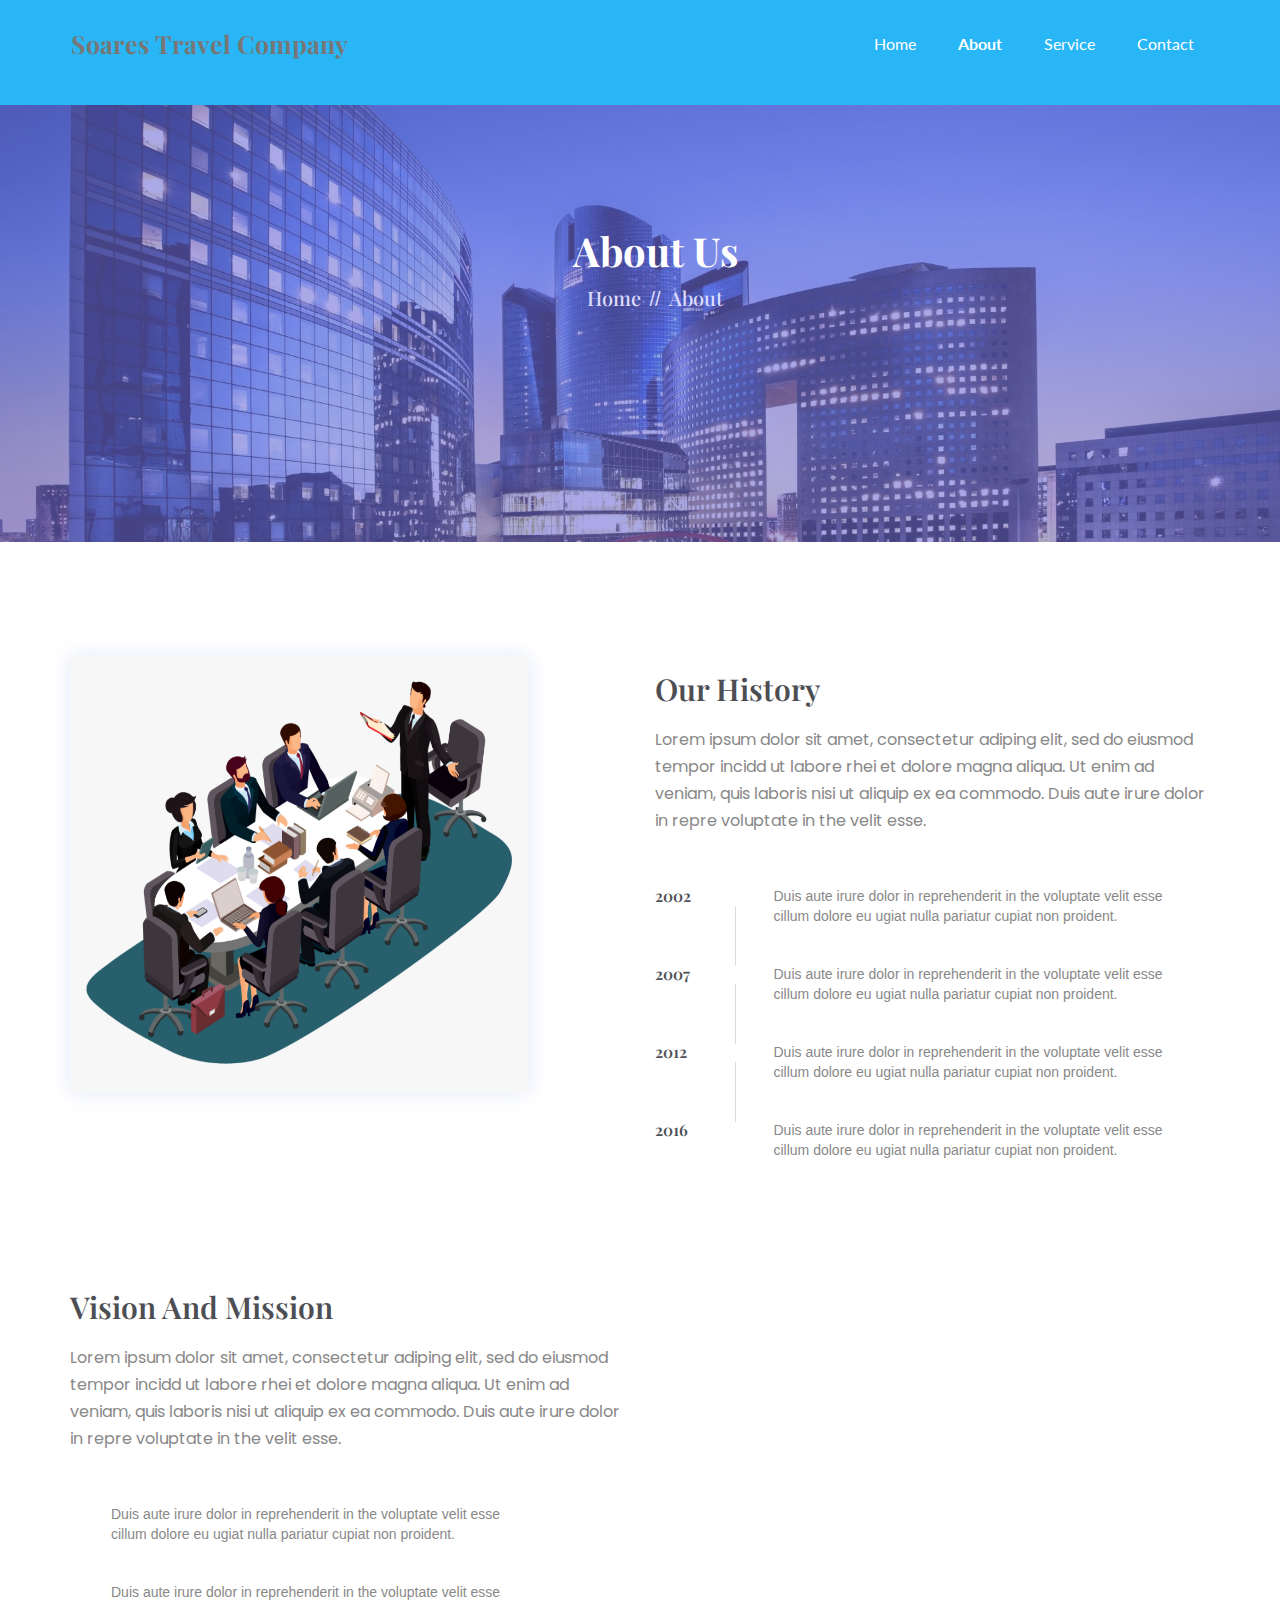
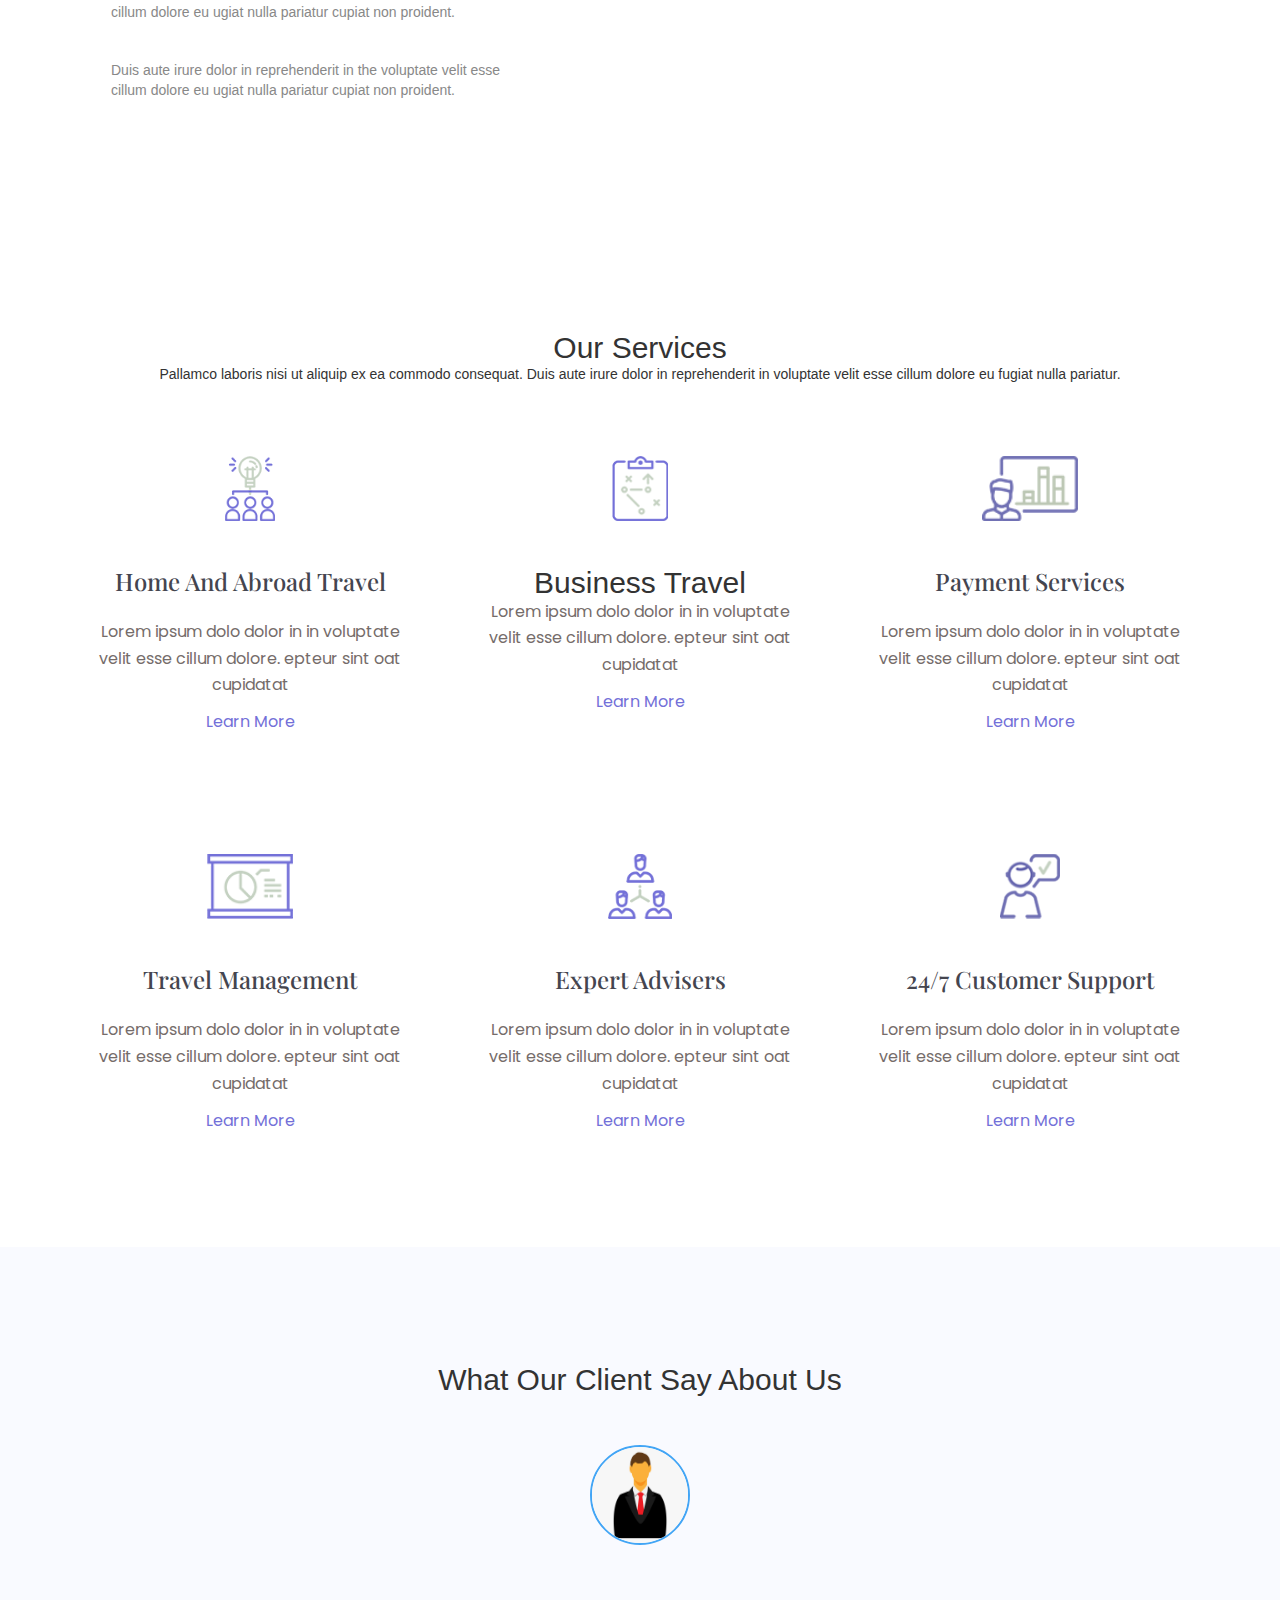
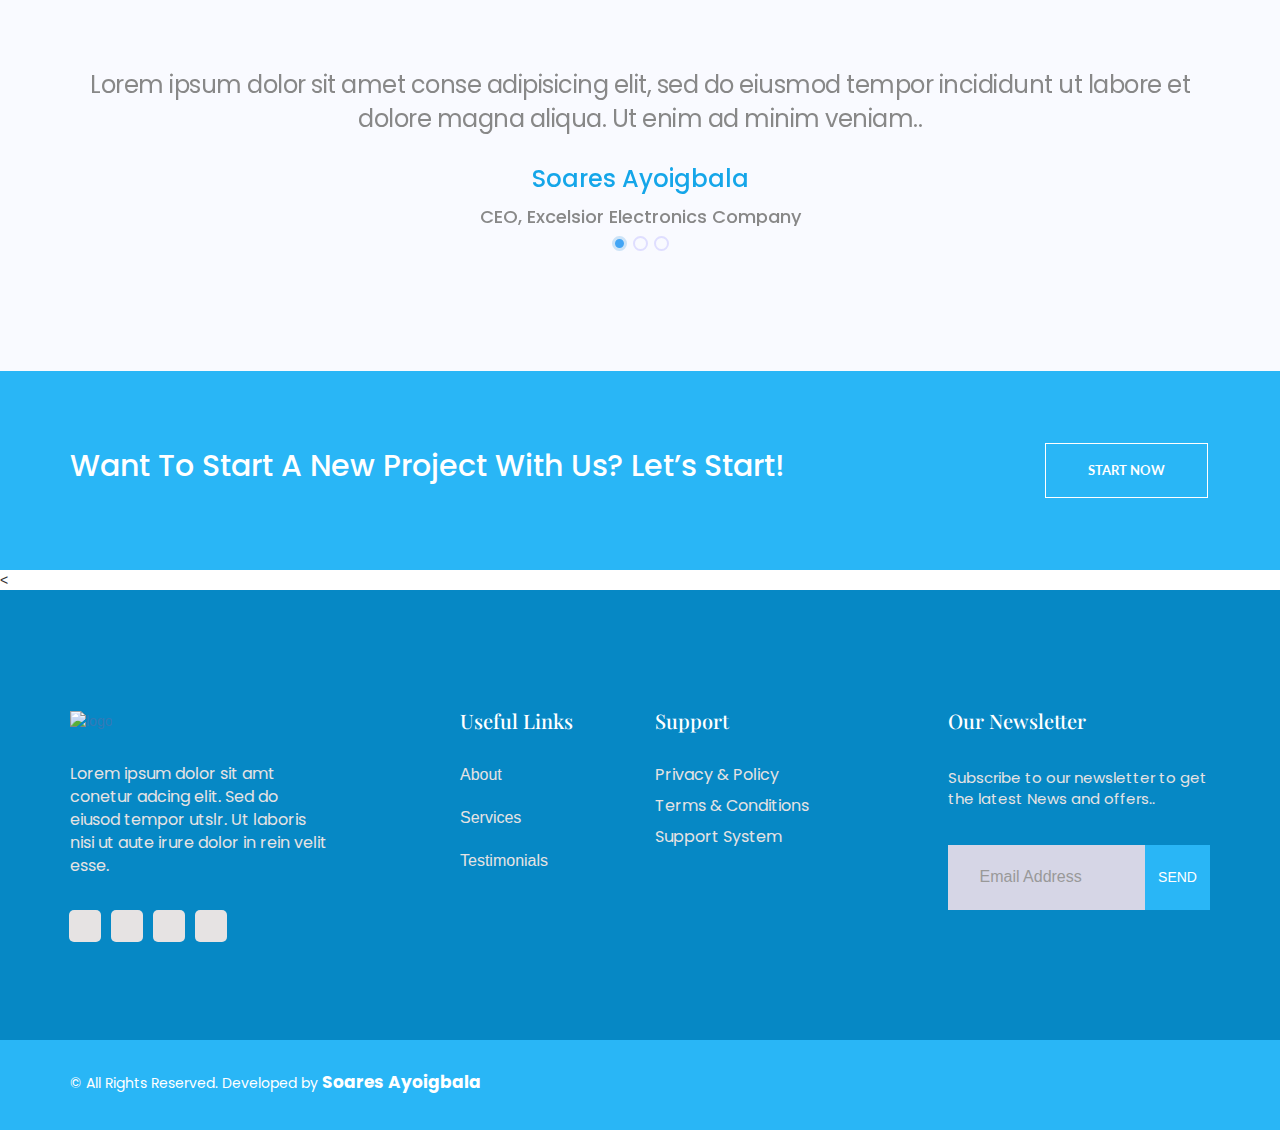
==== commit 8c0bc25c: "Update about.html" ====
--- a/about.html
+++ b/about.html
@@ -24,7 +24,7 @@
 		<link rel="shortcut icon" type="image/icon" href="assets/images/logo/favicon.png"/>
        
         <!--font-awesome.min.css-->
-        <link rel="stylesheet" href="assets/css/font-awesome.min.css">
+        <link rel="stylesheet" href="assets/CSS/font-awesome.min.css">
 		
 		<!--linear icon css-->
 		<link rel="stylesheet" href="https://cdn.linearicons.com/free/1.0.0/icon-font.min.css">
